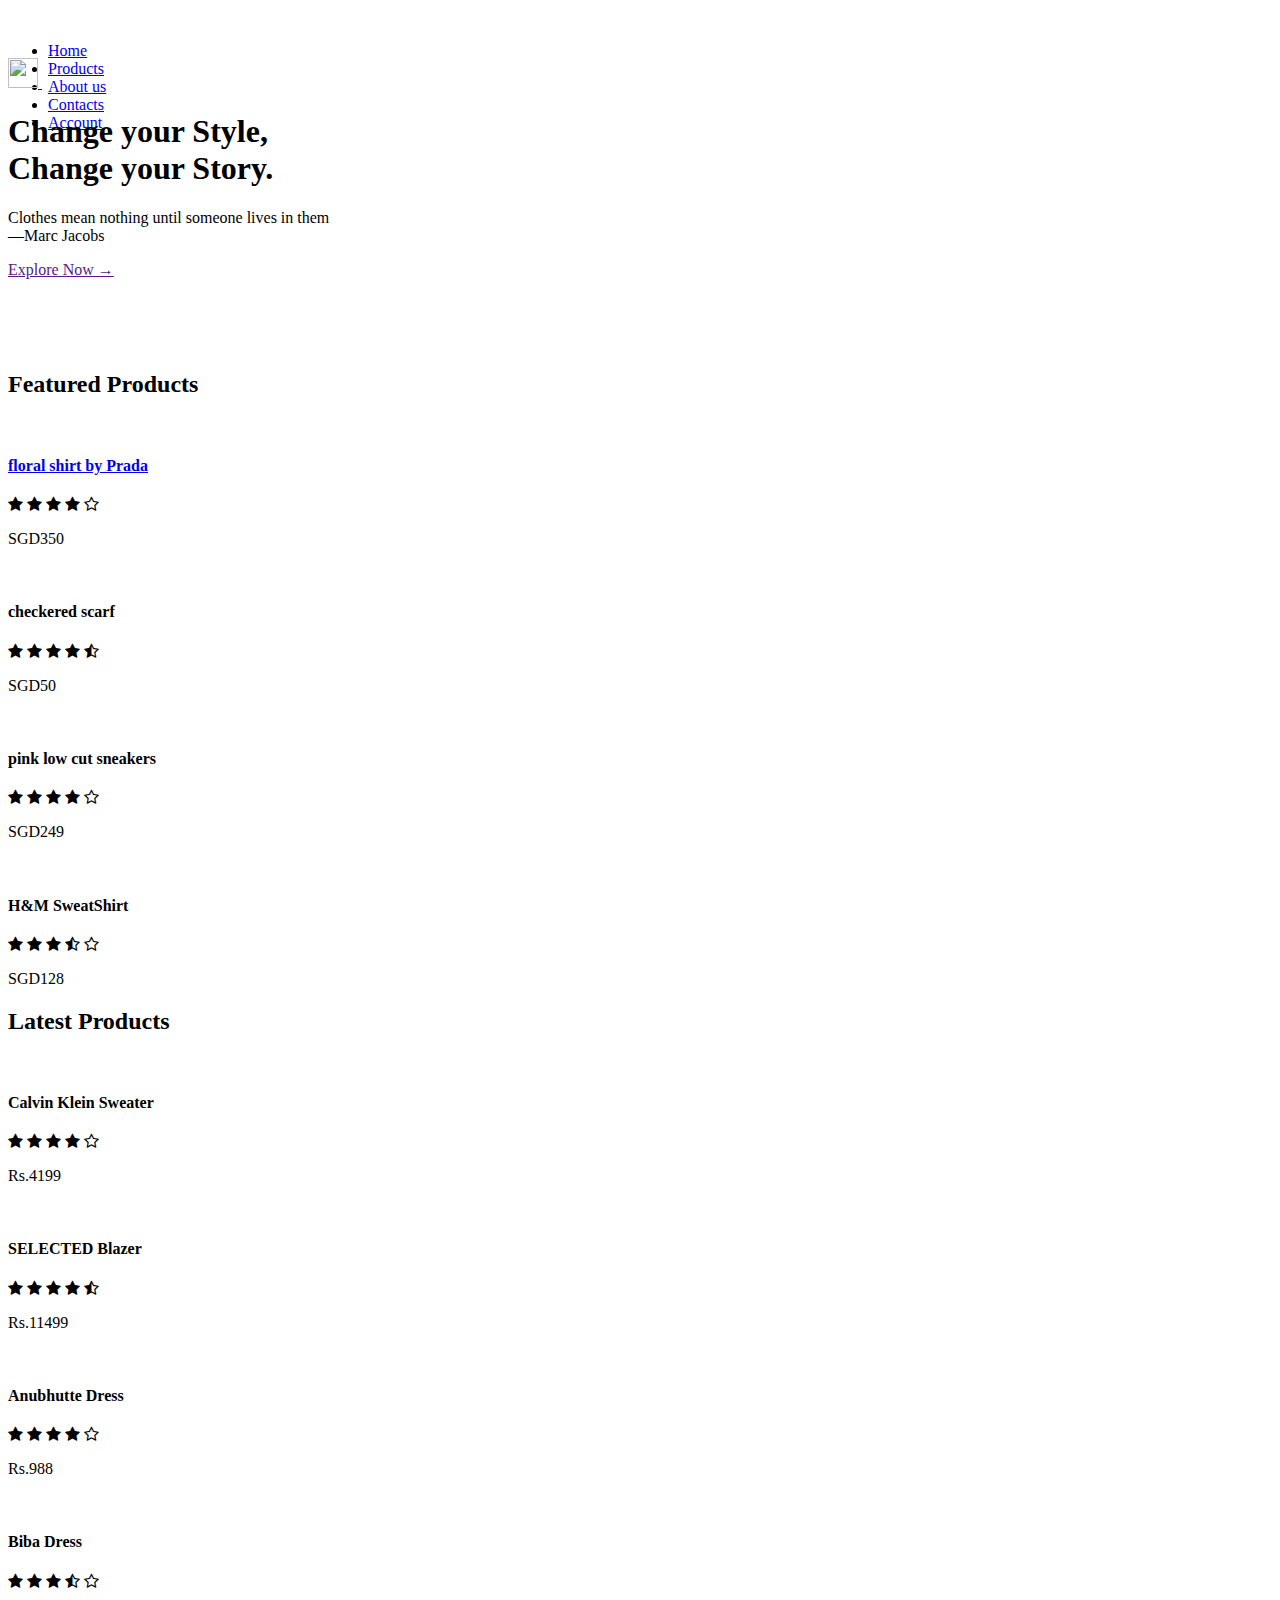
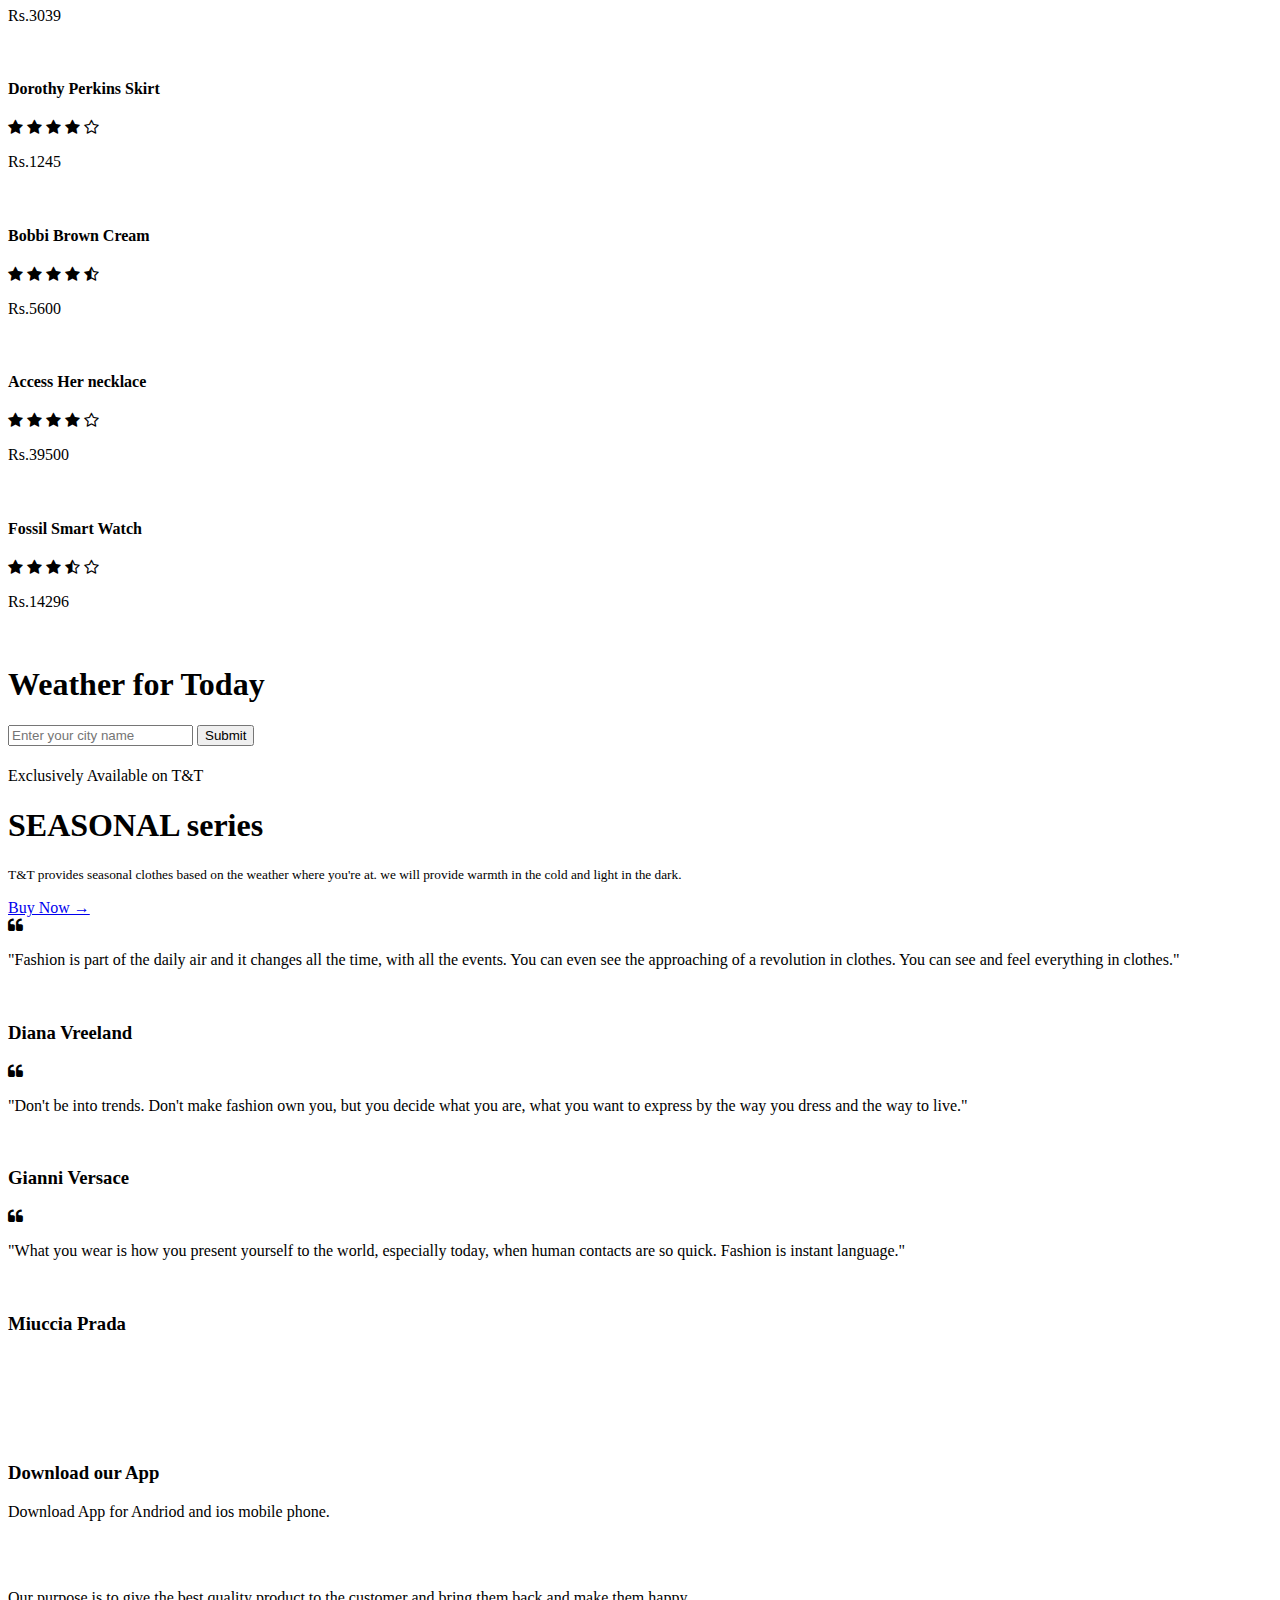
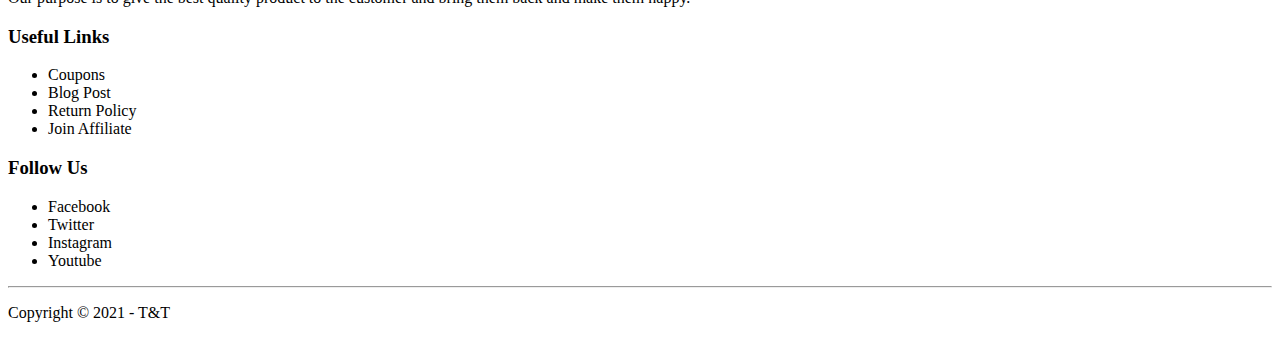
==== index.html @ c572ee6d "updated parts to make website look better" ====
<!DOCTYPE html>
<html lang="en">

<head>
    <meta charset="UTF-8" />
    <meta name="viewport" content="width=device-width, initial-scale=1.0" />
    <link rel="stylesheet" href="css/script.css" />
    <link rel="stylesheet" href="Javascript/script.js" />
    <title>T&T | E-commerce Website</title>
    <link href="https://fonts.googleapis.com/css2?family=Poppins:wght@300;400;500;600&display=swap" rel="stylesheet" />
    <link rel="stylesheet" href="https://stackpath.bootstrapcdn.com/font-awesome/4.7.0/css/font-awesome.min.css" />
</head>

<body>
    <div class="header">
        <div class="container">
            <div class="navbar">
                <div class="logo">
                    <a href="index.html">
                        <img src="images/Logo.png" alt="" / width="125px">
                    </a>
                </div>
                <nav>
                    <ul id="MenuItems">
                        <li><a href="index.html">Home</a></li>
                        <li><a href="product.html">Products</a></li>
                        <li><a href="aboutus.html">About us</a></li>
                        <li><a href="contactUs.html">Contacts</a></li>
                        <li><a href="account.html">Account</a></li>
                    </ul>
                </nav>
                <a href="cart.html">

                    <img src="images/cart.png" alt="" width="30px" height="30px" />
                </a>
                <img src="images/menu.png" alt="" class="menu-icon" onclick="menutoggle()">
            </div>
            <div class="row">
                <div class="col-2">
                    <h1>Change your Style, <br />Change your Story.</h1>
                    <p>
                        Clothes mean nothing until someone lives in them<br /> —Marc Jacobs
                    </p>
                    <a href="" class="btn">Explore Now &#8594;</a>
                </div>
                <div class="col-2">
                    <img src="images/main.png" alt="" />
                </div>
            </div>
        </div>
    </div>

    <div class="categories">
        <div class="small-container">
            <div class="row">
                <div class="col-3">
                    <img src="images/shoes 1.png" alt="" />
                </div>
                <div class="col-3">
                    <img src="images/shirt 1.png" alt="" />
                </div>
                <div class="col-3">
                    <img src="images/acc 2.png" alt="" />
                </div>
            </div>
        </div>
    </div>

    <div class="small-container">
        <h2 class="title">Featured Products</h2>
        <div class="row">
            <div class="col-4">
                <a href="product-details.html">

                    <img src="images/shirt 2.png" alt="" />
                </a>
                <a href="product-details.html">

                    <h4>floral shirt by Prada</h4>
                </a>
                <div class="rating">
                    <i class="fa fa-star"></i>
                    <i class="fa fa-star"></i>
                    <i class="fa fa-star"></i>
                    <i class="fa fa-star"></i>
                    <i class="fa fa-star-o"></i>
                </div>
                <p>SGD350</p>
            </div>
            <div class="col-4">
                <img src="images/acc 3.png" alt="" />
                <h4>checkered scarf</h4>
                <div class="rating">
                    <i class="fa fa-star"></i>
                    <i class="fa fa-star"></i>
                    <i class="fa fa-star"></i>
                    <i class="fa fa-star"></i>
                    <i class="fa fa-star-half-o"></i>
                </div>
                <p>SGD50</p>
            </div>
            <div class="col-4">
                <img src="images/shoes 3.png" alt="" />
                <h4>pink low cut sneakers</h4>
                <div class="rating">
                    <i class="fa fa-star"></i>
                    <i class="fa fa-star"></i>
                    <i class="fa fa-star"></i>
                    <i class="fa fa-star"></i>
                    <i class="fa fa-star-o"></i>
                </div>
                <p>SGD249</p>
            </div>
            <div class="col-4">
                <img src="images/shirt 5.png" alt="" />
                <h4>H&M SweatShirt</h4>
                <div class="rating">
                    <i class="fa fa-star"></i>
                    <i class="fa fa-star"></i>
                    <i class="fa fa-star"></i>
                    <i class="fa fa-star-half-o"></i>
                    <i class="fa fa-star-o"></i>
                </div>
                <p>SGD128</p>
            </div>
        </div>

        <h2 class="title">Latest Products</h2>
        <div class="row">
            <div class="col-4">
                <img src="images/pro5-calvinK-4199.png" alt="" />
                <h4>Calvin Klein Sweater</h4>
                <div class="rating">
                    <i class="fa fa-star"></i>
                    <i class="fa fa-star"></i>
                    <i class="fa fa-star"></i>
                    <i class="fa fa-star"></i>
                    <i class="fa fa-star-o"></i>
                </div>
                <p>Rs.4199</p>
            </div>
            <div class="col-4">
                <img src="images/pro6-SELECTED-11499.png" alt="" />
                <h4>SELECTED Blazer</h4>
                <div class="rating">
                    <i class="fa fa-star"></i>
                    <i class="fa fa-star"></i>
                    <i class="fa fa-star"></i>
                    <i class="fa fa-star"></i>
                    <i class="fa fa-star-half-o"></i>
                </div>
                <p>Rs.11499</p>
            </div>
            <div class="col-4">
                <img src="images/pro7-anubhutte-988.png" alt="" />
                <h4>Anubhutte Dress</h4>
                <div class="rating">
                    <i class="fa fa-star"></i>
                    <i class="fa fa-star"></i>
                    <i class="fa fa-star"></i>
                    <i class="fa fa-star"></i>
                    <i class="fa fa-star-o"></i>
                </div>
                <p>Rs.988</p>
            </div>
            <div class="col-4">
                <img src="images/pro8-biba-3039.png" alt="" />
                <h4>Biba Dress</h4>
                <div class="rating">
                    <i class="fa fa-star"></i>
                    <i class="fa fa-star"></i>
                    <i class="fa fa-star"></i>
                    <i class="fa fa-star-half-o"></i>
                    <i class="fa fa-star-o"></i>
                </div>
                <p>Rs.3039</p>
            </div>
        </div>
        <div class="row">
            <div class="col-4">
                <img src="images/pro9-dorothy perkins-1245.png" alt="" />
                <h4>Dorothy Perkins Skirt</h4>
                <div class="rating">
                    <i class="fa fa-star"></i>
                    <i class="fa fa-star"></i>
                    <i class="fa fa-star"></i>
                    <i class="fa fa-star"></i>
                    <i class="fa fa-star-o"></i>
                </div>
                <p>Rs.1245</p>
            </div>
            <div class="col-4">
                <img src="images/pro10-bobbi brown-5600.png" alt="" />
                <h4>Bobbi Brown Cream</h4>
                <div class="rating">
                    <i class="fa fa-star"></i>
                    <i class="fa fa-star"></i>
                    <i class="fa fa-star"></i>
                    <i class="fa fa-star"></i>
                    <i class="fa fa-star-half-o"></i>
                </div>
                <p>Rs.5600</p>
            </div>
            <div class="col-4">
                <img src="images/pro11-AccessHer-39500.png" alt="" />
                <h4>Access Her necklace</h4>
                <div class="rating">
                    <i class="fa fa-star"></i>
                    <i class="fa fa-star"></i>
                    <i class="fa fa-star"></i>
                    <i class="fa fa-star"></i>
                    <i class="fa fa-star-o"></i>
                </div>
                <p>Rs.39500</p>
            </div>
            <div class="col-4">
                <img src="images/pro12-fossil-14296.png" alt="" />
                <h4>Fossil Smart Watch</h4>
                <div class="rating">
                    <i class="fa fa-star"></i>
                    <i class="fa fa-star"></i>
                    <i class="fa fa-star"></i>
                    <i class="fa fa-star-half-o"></i>
                    <i class="fa fa-star-o"></i>
                </div>
                <p>Rs.14296</p>
            </div>
        </div>
    </div>
    <div class="offer">
        <div class="small-container">
            <div class="row">
                <div class="col-2">
                    <img src="images/shopping.png" alt="" class="offer-img" />
                </div>
                <div class = "weathermap">
                    <h1>Weather for Today</h1>
                    <div class = "input">
                        <input 
                            type="text" 
                            class="input_text"
                            placeholder="Enter your city name"
                        />
                        <input type = "submit" value = "Submit" class = "input_text">
                    </div>

                    <div class = "container">
                        <div class = "card">
                            <h1 class = "name" id = "name"></h1>
                            <p class="temp"></p>
      <p class="clouds"></p>
      <p class="desc"></p>
                        </div>
                    </div>
                </div>
                <div class="col-2">
                    <p>Exclusively Available on T&T</p>
                    <h1>SEASONAL series </h1>
                    <small>
                        T&T provides seasonal clothes based on the weather where you're at. we will provide warmth in the cold 
                        and light in the dark.
                    </small>
                    <p>

                    </p>
                    <a href="#" class="btn">Buy Now &#8594;</a>
                </div>
            </div>
        </div>
    </div>

    <div class="testimonial">
        <div class="small-container">
            <div class="row">
                <div class="col-3">
                    <i class="fa fa-quote-left"></i>
                    <p>
                        "Fashion is part of the daily air and it changes all the time, with all the events. 
                        You can even see the approaching of a revolution in clothes. You can see and feel everything in clothes."
                    </p>
                    <img src="images/diana vreeland.jpg" alt="">
                    <h3>Diana Vreeland </h3>
                </div>
                <div class="col-3">
                    <i class="fa fa-quote-left"></i>
                    <p>
                        "Don't be into trends. Don't make fashion own you, but you decide what you are, 
                        what you want to express by the way you dress and the way to live." 
                    </p>
                    
                    <img src="images/gianni versace.jpg" alt="">
                    <h3>Gianni Versace</h3>
                </div>
                <div class="col-3">
                    <i class="fa fa-quote-left"></i>
                    <p>
                        "What you wear is how you present yourself to the world, especially today, 
                        when human contacts are so quick. Fashion is instant language."
                    </p>
                  
                    <img src="images/Miuccia_Prada.jpg" alt="">
                    <h3>Miuccia Prada</h3>
                </div>
            </div>
        </div>
    </div>

    <div class="brands">
        <div class="small-container">
            <div class="row">
                <div class="col-5">
                    <img src="images/logo-1.png" alt="">
                </div>
                <div class="col-5">
                    <img src="images/logo-2.png" alt="">
                </div>
                <div class="col-5">
                    <img src="images/logo-3.png" alt="">
                </div>
                <div class="col-5">
                    <img src="images/logo-4.png" alt="">
                </div>
                <div class="col-5">
                    <img src="images/logo-5.png" alt="">
                </div>
            </div>
        </div>
    </div>


    <div class="footer">
        <div class="container">
            <div class="row">
                <div class="footer-col-1">
                    <h3>Download our App</h3>
                    <p>Download App for Andriod and ios mobile phone.</p>
                    <div class="app-logo">
                        <img src="images/play-store.png" alt="">
                        <img src="images/app-store.png" alt="">
                    </div>
                </div>
                <div class="footer-col-2">
                    <img src="images/main-logo.png" alt="">
                    <p>Our purpose is to give the best quality product to the customer and bring them back and make them
                        happy.</p>
                </div>
                <div class="footer-col-3">
                    <h3>Useful Links</h3>
                    <ul>
                        <li>Coupons</li>
                        <li>Blog Post</li>
                        <li>Return Policy</li>
                        <li>Join Affiliate</li>
                    </ul>
                </div>
                <div class="footer-col-4">
                    <h3>Follow Us</h3>
                    <ul>
                        <li>Facebook</li>
                        <li>Twitter</li>
                        <li>Instagram</li>
                        <li>Youtube</li>
                    </ul>
                </div>
            </div>
            <hr>
            <p class="copyright">Copyright &copy; 2021 - T&T </p>
        </div>
    </div>


    <script>
        var MenuItems = document.getElementById("MenuItems");

        MenuItems.style.maxHeight = "0px";

        function menutoggle() {
            if (MenuItems.style.maxHeight == "0px") {
                MenuItems.style.maxHeight = "200px";
            }
            else {
                MenuItems.style.maxHeight = "0px";
            }
        }
    </script>



</body>

</html>
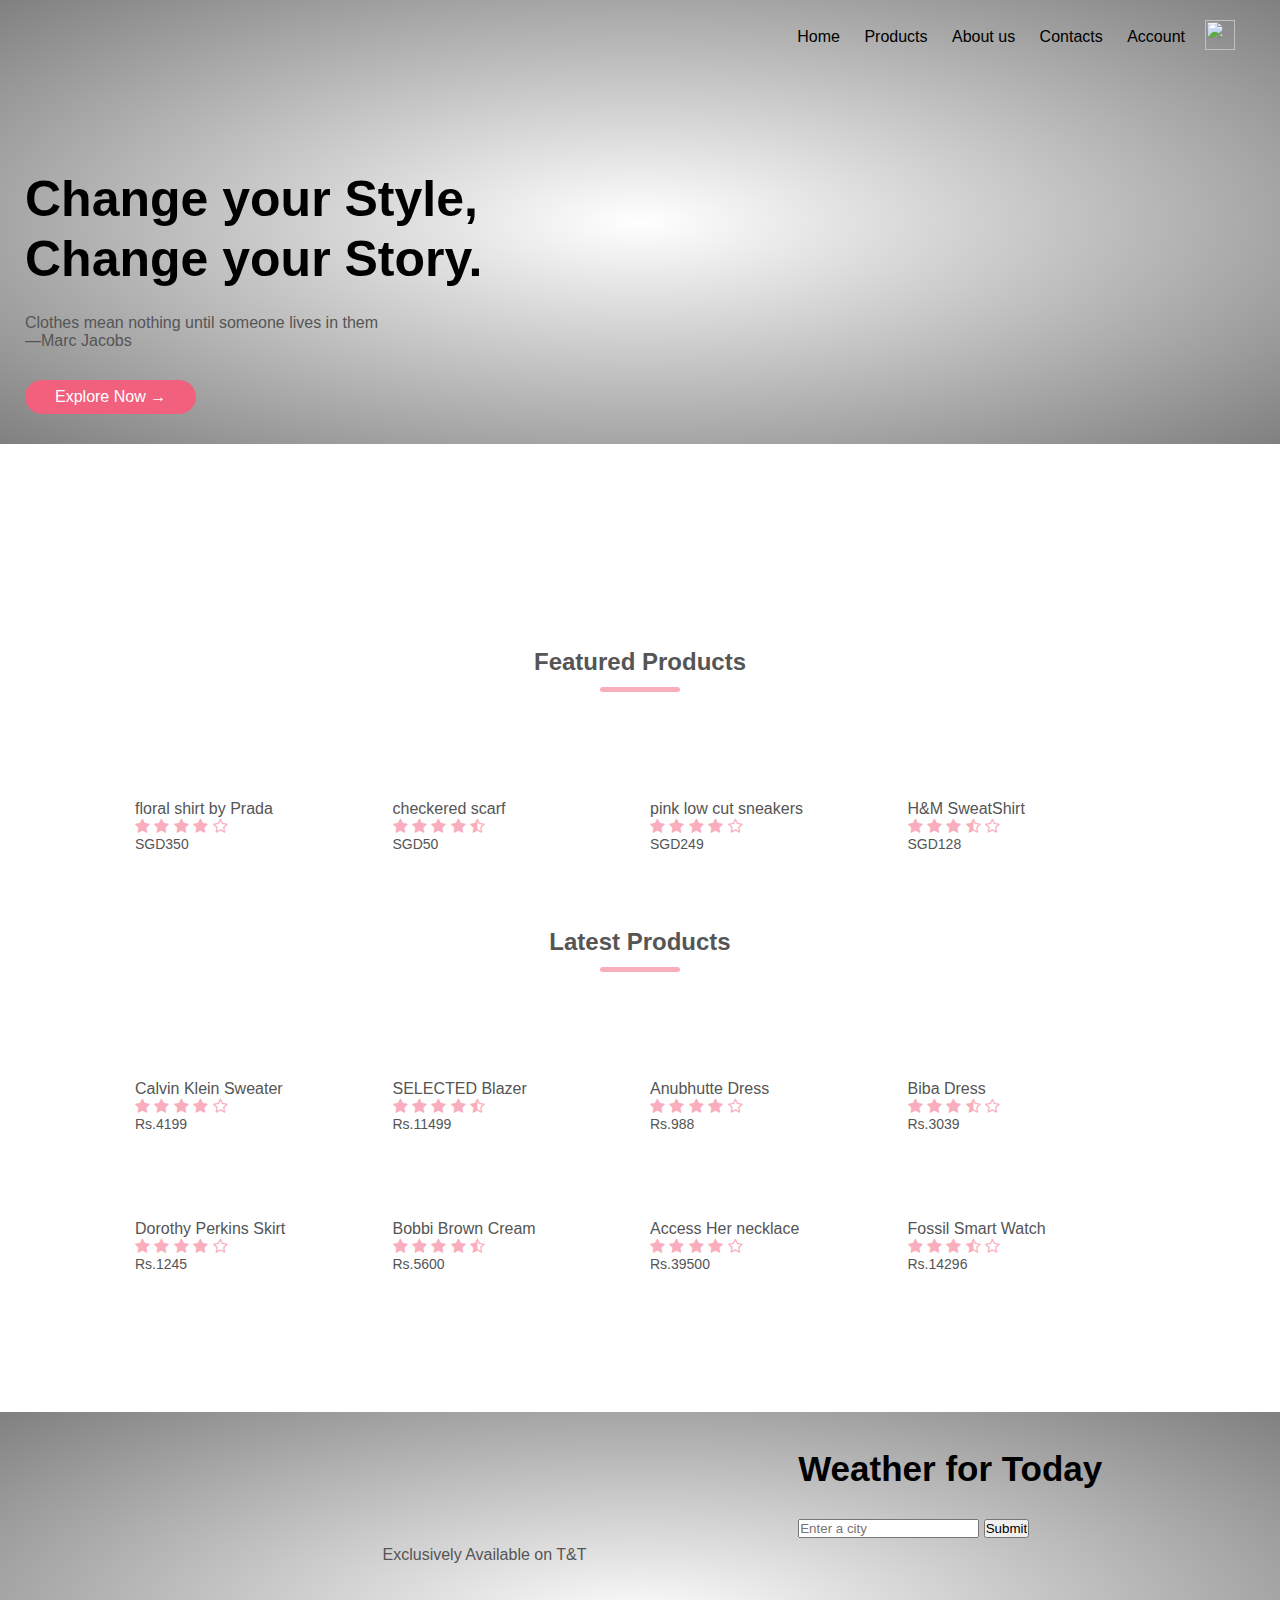
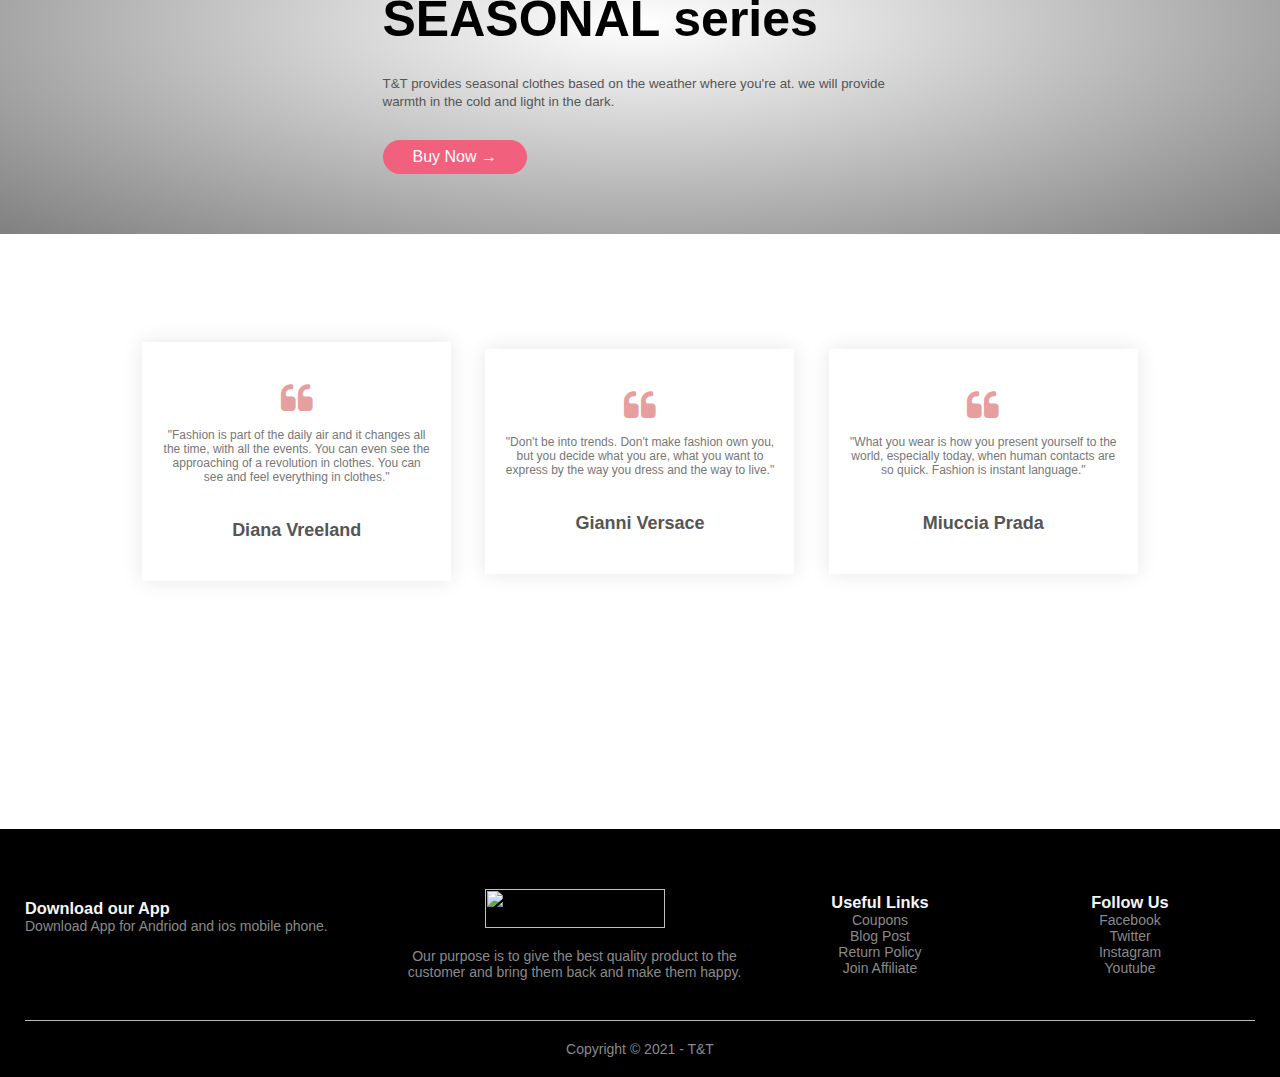
==== commit b9682093: "Added Weather API" ====
--- a/index.html
+++ b/index.html
@@ -4,8 +4,10 @@
 <head>
     <meta charset="UTF-8" />
     <meta name="viewport" content="width=device-width, initial-scale=1.0" />
-    <link rel="stylesheet" href="css/script.css" />
-    <link rel="stylesheet" href="Javascript/script.js" />
+
+    <link rel="stylesheet" href="CSS/script.css" />
+    <script src="Javascript/script.js" defer></script>
+
     <title>T&T | E-commerce Website</title>
     <link href="https://fonts.googleapis.com/css2?family=Poppins:wght@300;400;500;600&display=swap" rel="stylesheet" />
     <link rel="stylesheet" href="https://stackpath.bootstrapcdn.com/font-awesome/4.7.0/css/font-awesome.min.css" />
@@ -17,7 +19,7 @@
             <div class="navbar">
                 <div class="logo">
                     <a href="index.html">
-                        <img src="images/Logo.png" alt="" / width="125px">
+                        <img src="images/Logo.png" alt="" width="125px">
                     </a>
                 </div>
                 <nav>
@@ -233,26 +235,21 @@
                 <div class="col-2">
                     <img src="images/shopping.png" alt="" class="offer-img" />
                 </div>
+
                 <div class = "weathermap">
                     <h1>Weather for Today</h1>
                     <div class = "input">
-                        <input 
-                            type="text" 
-                            class="input_text"
-                            placeholder="Enter your city name"
-                        />
-                        <input type = "submit" value = "Submit" class = "input_text">
+                        <input type="text" class="inputValue" placeholder="Enter a city">
+                        <input type = "submit" value = "Submit" class = "button">
                     </div>
 
-                    <div class = "container">
-                        <div class = "card">
-                            <h1 class = "name" id = "name"></h1>
-                            <p class="temp"></p>
-      <p class="clouds"></p>
-      <p class="desc"></p>
-                        </div>
+                    <div class = "display">
+                        <h1 class= "names"></h1>
+                        <h3 class = "desc"></h3>
+                        <p class = "temp"></p>
                     </div>
                 </div>
+
                 <div class="col-2">
                     <p>Exclusively Available on T&T</p>
                     <h1>SEASONAL series </h1>
@@ -383,9 +380,6 @@
             }
         }
     </script>
-
-
-
 </body>
 
 </html>--- a/CSS/script.css
+++ b/CSS/script.css
@@ -0,0 +1,830 @@
+*{
+  margin: 0;
+  padding: 0;
+  box-sizing: border-box;
+}
+
+body{
+  font-family: 'Poppins', sans-serif;
+}
+
+.navbar{
+  display: flex;
+  align-items: center;
+  padding: 20px;
+}
+
+nav{
+  flex: 1;
+  text-align: right;
+}
+
+nav ul{
+  display: inline-block;
+  list-style: none;
+}
+
+nav ul li{
+  display: inline-block;
+  margin-right: 20px;
+}
+
+a{
+  text-decoration: none;
+  color: black;
+}
+
+p{
+  color: #555555;
+}
+
+.weathermap{
+  display: flex;
+  justify-content: right;
+  align-items: right;
+  height:10vh;
+  flex-direction: column;
+}
+
+.weathermap h1{
+  margin-bottom: 30px;
+  font-size: 35px
+}
+
+.weathermap img{
+  width: 50%
+}
+
+.weatherInfo{
+  margin: 30px;
+}
+
+.weatherInfo span{
+  color: #fc6600;
+}
+
+.weatherInfo h3{
+  margin-bottom: 10px;
+  text-align: center;
+}
+
+.weatherInput{
+  margin-bottom: 25px;
+  padding: 15px 50px 15px 10px;
+  border-radius: 3px;
+  border-radius: none;
+  font-size: 20px;
+}
+
+.display{
+  text-align: center;
+}
+
+
+.container{
+  max-width: 1300px;
+  margin: auto;
+  padding-left: 25px;
+  padding-right: 25px;
+}
+
+.row{
+  display: flex;
+  align-items: center;
+  flex-wrap: wrap;
+  justify-content: space-around;
+}
+
+.col-2{
+  flex-basis: 50%;
+  min-width: 300px;
+
+}
+
+.col-2 img{
+  max-width: 100%;
+  padding: 50px 0;
+}
+
+.col-2 h1{
+  font-size: 50px;
+  line-height: 60px;
+  margin: 25px 0;
+}
+
+.btn{
+  display: inline-block;
+  background: #f1607d;
+  color: white;
+  padding: 8px 30px;
+  margin: 30px 0;
+  border-radius: 30px;
+}
+
+.btn:hover{
+  background: rgba(160, 55, 55, 0.856);
+}
+
+.header{
+  background: radial-gradient(#ffffff , grey);
+}
+
+.header .row{
+  margin-top:70px ;
+}
+
+.categories{
+  margin: 70px 0;
+}
+
+.col-3{
+  flex-basis: 30%;
+  min-width: 250px;
+  margin-bottom: 30px;
+}
+
+.col-3 img{
+  width: 100%;
+}
+
+.small-container{
+  max-width: 1080px;
+  margin: auto;
+  padding-left: 25px;
+  padding-right: 25px;
+}
+
+.col-4{
+  flex-basis: 25%;
+  padding: 10px;
+  min-width: 200px;
+  margin-bottom: 50px;
+  transition: transform 0.5s;
+}
+
+.col-4 img{
+  width: 100%;
+}
+
+.title{
+  text-align: center;
+  margin: 0 auto 80px;
+  position: relative;
+  line-height: 60px;
+  color: #555555;
+}
+
+.title::after{
+  content: '';
+  background: #faadbd ;
+  width: 80px;
+  height: 5px;
+  border-radius: 5px;
+  position: absolute;
+  bottom: 0;
+  left: 50%;
+  transform: translateX(-50%);
+}
+
+h4{
+  color: #555555;
+  font-weight: normal;
+}
+
+.col-4 p{
+  font-size: 14px;
+}
+
+.rating .fa{
+  color: #faadbd;
+}
+
+.col-4:hover{
+  transform: translateY(-7px);
+}
+
+.offer{
+  background: radial-gradient(#ffffff , grey);
+  margin-top: 80px;
+  padding: 30px 0;
+}
+
+.col-2 .offer-img{
+  padding: 50px;
+}
+
+small{
+  color: #555555;
+}
+
+.testimonial{
+  padding-top: 108px;
+}
+
+.testimonial .col-3{
+  text-align: center;
+  padding: 40px 20px;
+  box-shadow: 0 0 20px 0px rgba(0,0,0,0.1);
+  cursor: pointer;
+  transition: transform 0.5s;
+}
+
+.testimonial .col-3 img{
+  width: 50px;
+  margin-top: 20px;
+  border-radius: 50%;
+}
+
+.testimonial .col-3:hover{
+  transform: translateY(-10px);
+}
+
+.fa.fa-quote-left{
+  font-size: 34px;
+  color: rgb(230, 159, 159);
+}
+
+.col-3 p{
+  font-size: 12px;
+  margin: 12px 0;
+  color: #777777;
+}
+
+.testimonial .col-3 h3{
+  font-weight: 600;
+  color: #555555;
+  font-size: 18px;
+}
+
+
+.brands{
+  margin: 100px auto;
+}
+
+.col-5{
+  width: 160px;
+}
+
+.col-5 img{
+  width: 100%;
+  cursor: pointer;
+  filter: grayscale(100%);
+}
+
+.col-5 img:hover{
+  filter: grayscale(0);
+}
+
+.footer{
+  background: black;
+  color: #8a8a8a;
+  font-size: 14px;
+  padding: 60px 0 20px;
+}
+
+.footer p{
+  color: #8a8a8a;
+}
+
+.footer h3{
+  color: whitesmoke;
+}
+
+.footer-col-1, .footer-col-2, .footer-col-3, .footer-col-4{
+  min-width: 250px;
+  margin-bottom: 20px;
+}
+
+.footer-col-1{
+  flex-basis: 30%;
+}
+
+.footer-col-2{
+  flex: 1;
+  text-align: center;
+}
+
+.footer-col-2 img{
+  width: 180px;
+  margin-bottom: 20px;
+  height: 39px;
+}
+
+.footer-col-3 , .footer-col-4{
+  flex-basis: 12%;
+  text-align: center;
+}
+
+ul{
+  list-style: none;
+}
+
+.app-logo{
+  margin-top: 20px;
+}
+
+.app-logo img{
+  width: 140px;
+}
+
+.footer hr{
+  border: none;
+  background: #b5b5b5;
+  height: 1px;
+  margin: 20px 0;
+}
+
+.copyright{
+  text-align: center;
+}
+
+.menu-icon{
+  width: 28px;
+  margin-left: 20px;
+  display: none;
+}
+
+@media only screen and (max-width: 800px){
+  nav ul{
+      position: absolute;
+      top: 70px;
+      left: 0;
+      background: #333333;
+      opacity: 0.8;
+      width: 100%;
+      overflow: hidden;
+      transition: max-height 0.6s;
+  }
+
+  nav ul li{
+      display: block;
+      margin-bottom: 10px;
+      margin-right: 50px;
+      margin-top: 10px;
+  }
+  nav ul li a{
+      color: whitesmoke;
+  }
+
+  .menu-icon{
+      display: block;
+      cursor: pointer;
+  }
+
+}
+
+
+.row-2{
+  justify-content: space-between;
+  margin: 100px auto 50px;
+}
+
+select{
+  border: 1px solid coral;
+  padding: 5px;
+}
+
+select:focus{
+  outline: none;
+}
+
+
+
+.page-btn{
+  margin: 0 auto 80px;
+}
+
+.page-btn span{
+  display: inline-block;
+  border: 1px solid #faadbd;
+  margin-left: 10px;
+  width: 40px;
+  height: 40px;
+  text-align: center;
+  line-height: 40px;
+  cursor: pointer;
+}
+.page-btn span:hover{
+  background: #f1607d;
+  color: whitesmoke;
+}
+
+.single-product{
+  margin-top: 80px;
+}
+
+.single-product .col-2 img{
+  padding: 0;
+}
+
+.single-product .col-2{
+  padding: 20px;
+
+}
+
+.single-product h4{
+  margin: 20px 0;
+  font-size: 22px;
+  font-weight: bold;
+}
+
+.single-product select{
+  display: block;
+  padding: 10px;
+  margin-top: 20px;
+}
+
+.single-product input{
+  width: 50px;
+  height: 40px;
+  padding-left: 10px;
+  font-size: 20px;
+  margin-right: 10px;
+  border: 1px solid coral;
+}
+
+input:focus{
+  outline: none;
+}
+
+
+.single-product .fa{
+  color: #f1607d;
+  margin-left: 10px;
+}
+
+.small-img-row{
+  display: flex;
+  justify-content: space-between;
+}
+
+.small-img-col{
+  flex-basis: 24%;
+  cursor: pointer;
+}
+
+
+.cart-page{
+  margin: 80px auto;
+}
+
+table{
+  width: 100%;
+  border-collapse: collapse;
+}
+
+.cart-info{
+  display: flex;
+  flex-wrap: wrap;
+}
+
+th{
+  text-align: left;
+  padding: 5px;
+  color: #ffffff;
+  background: #ca4560;
+  font-weight: normal;
+}
+
+td{
+  padding: 10px 5px;
+}
+
+td input{
+  width: 40px;
+  height: 30px;
+  padding: 5px;
+}
+
+td a {
+  color: #ff0033;
+  font-size: 12px;
+}
+
+td img{
+  width: 80px;
+  height: 80px;
+  margin-right: 10px;
+}
+
+.total-price{
+  display: flex;
+  justify-content: flex-end;
+}
+
+.total-price table{
+  border-top:  3px solid coral;
+  width: 100%;
+  max-width: 350px;
+}
+
+td:last-child{
+  text-align: right;
+}
+
+th:last-child{
+  text-align: right;
+}
+
+.account-page{
+  padding: 50px 0;
+  background: radial-gradient(#ffffff , #faadbd);
+}
+
+.form-container{
+  background: #ffffff;
+  width: 300px;
+  height: 400px;
+  position: relative;
+  text-align: center;
+  padding: 20px 0;
+  margin: auto;
+  box-shadow:  0 0 20px 0px rgba(0,0,0,0.3);
+  border-radius: 9px;
+  overflow: hidden;
+
+}
+
+.form-container span{
+  font-weight: bold;
+  padding:  0 10px;
+  color: #555555;
+  cursor: pointer;
+  width: 100px;
+  display: inline-block;
+}
+
+.form-btn{
+  display: inline-block;
+}
+
+.form-container form{
+  max-width: 300px;
+  padding: 0 20px;
+  position: absolute;
+  top: 130px;
+  transition: transform 1s;
+}
+
+form input{
+  width: 100%;
+  height: 30px;
+  margin: 10px 0;
+  padding: 0 10px;
+  border: 1px solid #cccccc;
+}
+
+form .btn{
+  width: 100%;
+  border: none;
+  cursor: pointer;
+  margin: 10px 0;
+}
+
+form .btn:focus{
+  outline: none;
+}
+
+
+#LoginForm{
+
+  left:-300px;
+}
+
+#RegForm{
+
+  left:0px;
+}
+
+form a{
+  font-size: 12px;
+}
+
+
+#Indicator{
+  width: 100px;
+  border: none;
+  background: coral;
+  height: 3px;
+  margin-top: 8px;
+  transform: translateX(100px);
+  transition: transform 1s;
+}
+
+@media only screen and (max-width: 600px){
+  .row{
+      text-align: center;
+  }
+  .col-2 , .col-3 , .col-4{
+      flex-basis: 100%;
+  }
+
+  .single-product .row{
+      text-align: left;
+  }
+
+  .single-product .col-2{
+      padding: 20px 0;
+  }
+
+  .single-product h1{
+      font-size: 26px;
+      line-height: 32px;
+  }
+
+  .cart-info p{
+      display: none;
+  }
+
+}
+
+/* Contact Me/Feedback Styles */
+
+/* Form Styles */
+
+#contactme, #feedback {
+  background-image: linear-gradient(rgba(0, 0, 0, 0.5), rgba(0, 0, 0, 0.5)), url('../images/contactme.png');
+  width: 100%;
+  font-family: 'Montserrat', sans-serif;
+  display: flex;
+  background-position: center;
+  position: relative;
+}
+
+#contactme form, #feedback form {
+  background-color: rgb(255, 255, 255);
+  margin: 200px 0px 200px 200px;
+  padding: 50px 25px 50px 50px;
+  flex: 75%;
+  border-style: double none double double;
+  border-width: 20px;
+  border-color: rgb(128, 128, 128);
+  border-radius: 25px 0px 0px 25px;
+}
+
+#contactme sup, #feedback sup {
+  color: rgb(255, 0, 0);
+}
+
+#contactme input[type=text], #contactme input[type=email], #contactme textarea, #feedback input[type=text], #feedback input[type=email], #feedback textarea {
+  width: 100%;
+  padding: 10px;
+  border: 1px solid rgb(128, 128, 128);
+  border-radius: 5px;
+  margin: 10px 0px 10px 0px;
+  box-sizing: border-box;
+  resize: vertical;
+  margin: 10px 0px 10px 0px;
+  font-family: 'Raleway', sans-serif;
+  letter-spacing: 1.5px;
+}
+
+#contactme input[type=text]:hover, #contactme input[type=text]:active, #contactme input[type=email]:hover, #contactme input[type=email]:active, #contactme textarea:hover, #contactme textarea:active, #feedback input[type=text]:hover, #feedback input[type=text]:active, #feedback input[type=email]:hover, #feedback input[type=email]:active, #feedback textarea:hover, #feedback textarea:active {
+  transition: 0.25s;
+  border: 1px solid rgb(0, 0, 0);
+}
+
+#contactme input[type=submit], #feedback input[type=submit] {
+  background-color: rgb(255, 102, 0);
+  color: rgb(255, 255, 255);
+  padding: 15px 25px;
+  border: none;
+  border-radius: 5px;
+  cursor: pointer;
+  font-family: 'Raleway', sans-serif;
+  margin: 10px 0px 10px 0px;
+}
+
+#contactme input[type=submit]:hover, #contactme input[type=submit]:active, #feedback input[type=submit]:hover, #feedback input[type=submit]:active {
+  background-color: rgb(255, 77, 77);
+  color: rgb(255, 255, 255);
+  transition: 0.25s;
+  border: 1px solid rgb(255, 255, 255);
+  padding: 14px 24px;
+}
+
+/* End of Form Styles */
+
+/* Contact Me/Feedback Article Styles */
+
+#contactme article, #feedback article {
+  background-color: rgb(255, 255, 255);
+  margin: 200px 200px 200px 0px;
+  padding: 50px 50px 50px 25px;
+  flex: 25%;
+  border-style: double double double none;
+  border-width: 20px;
+  border-color: rgb(128, 128, 128);
+  border-radius: 0px 25px 25px 0px;
+  text-align: center;
+}
+
+#contactme h2, #feedback h2 {
+  color: rgb(255, 102, 0);
+  font-family: 'Raleway', sans-serif;
+  font-size: 2.5em;
+  margin-bottom: 25px;
+}
+
+#contactme p, #feedback p {
+  font-family: 'Montserrat', sans-serif;
+  line-height: 1.5em;
+  letter-spacing: 0.5px;
+  margin: 25px 0px 25px 0px;
+  color: rgb(0, 0, 0);
+}
+
+#contactme a, #feedback a {
+  text-decoration: none;
+  color: rgb(255, 102, 0);
+  font-size: 5em;
+}
+
+#contactme a:hover, #contactme a:active, #feedback a:hover, #feedback a:active {
+  opacity: 0.5;
+  transition: 0.5s;
+  font-size: 4.9em;
+}
+
+/* End of Contact Me/Feedback Article Styles */
+
+/* End of Contact Me/Feedback Styles */
+
+
+
+/*about us page*/
+*{
+  margin: 0;
+  padding: 0;
+  font-family: "Open Sans",sans-serif;
+  box-sizing: border-box;
+}
+
+body1{
+  min-height: 100vh;
+  display: flex;
+  align-items: center;
+  justify-content: center;
+  background-color: #f1f1f1;
+}
+
+.about-section{
+  background: url(https://i.pinimg.com/originals/ec/d9/96/ecd996a4a7cc46a27c83dc923c7bd331.jpg) no-repeat left;
+  background-size: 55%;
+  background-color: #fdfdfd;
+  overflow: hidden;
+  padding: 100px 0;
+}
+
+.inner-container{
+  width: 55%;
+  float: right;
+  background-color: #fdfdfd;
+  padding: 150px;
+}
+
+.inner-container h1{
+  margin-bottom: 30px;
+  font-size: 30px;
+  font-weight: 900;
+}
+
+.text{
+  font-size: 13px;
+  color: #545454;
+  line-height: 30px;
+  text-align: justify;
+  margin-bottom: 40px;
+}
+
+.skills{
+  display: flex;
+  justify-content: space-between;
+  font-weight: 700;
+  font-size: 13px;
+}
+
+@media screen and (max-width:1200px){
+  .inner-container{
+      padding: 80px;
+  }
+}
+
+@media screen and (max-width:1000px){
+  .about-section{
+      background-size: 100%;
+      padding: 100px 40px;
+  }
+  .inner-container{
+      width: 100%;
+  }
+}
+
+@media screen and (max-width:600px){
+  .about-section{
+      padding: 0;
+  }
+  .inner-container{
+      padding: 60px;
+  }
+}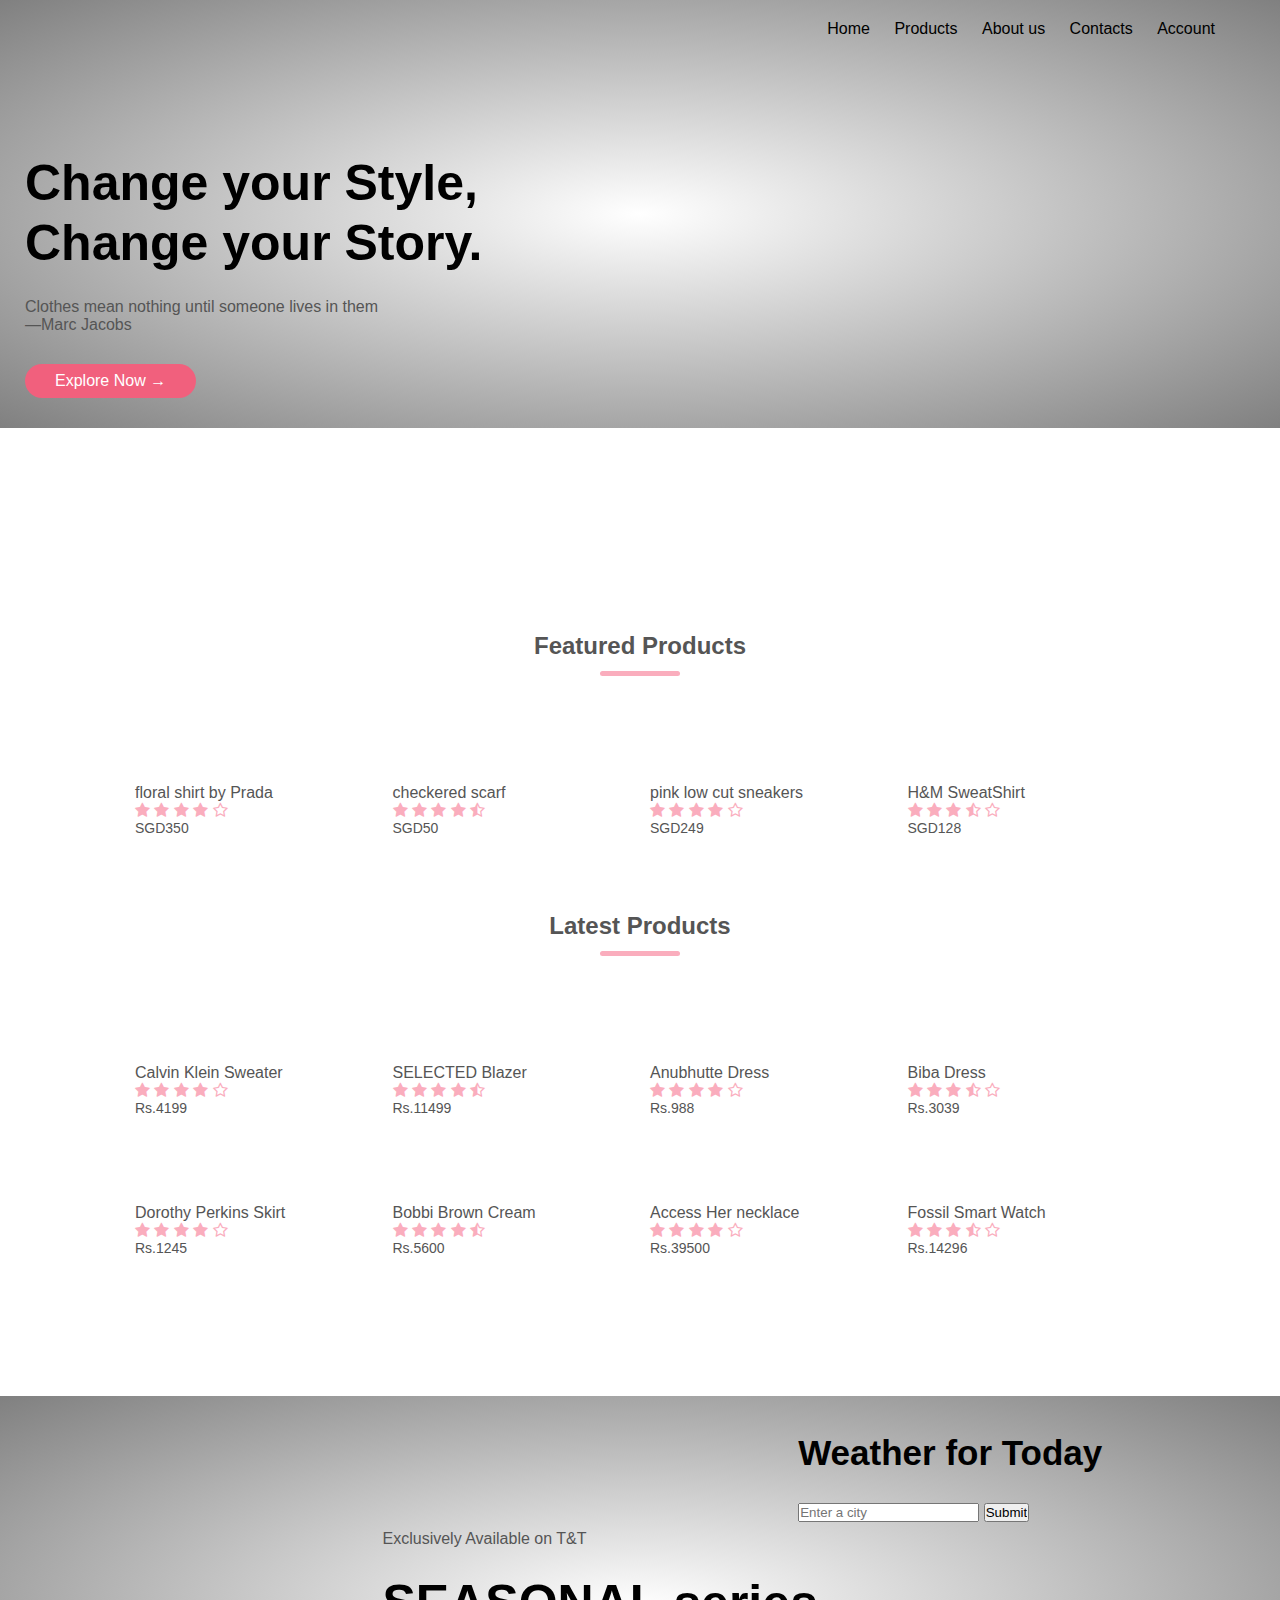
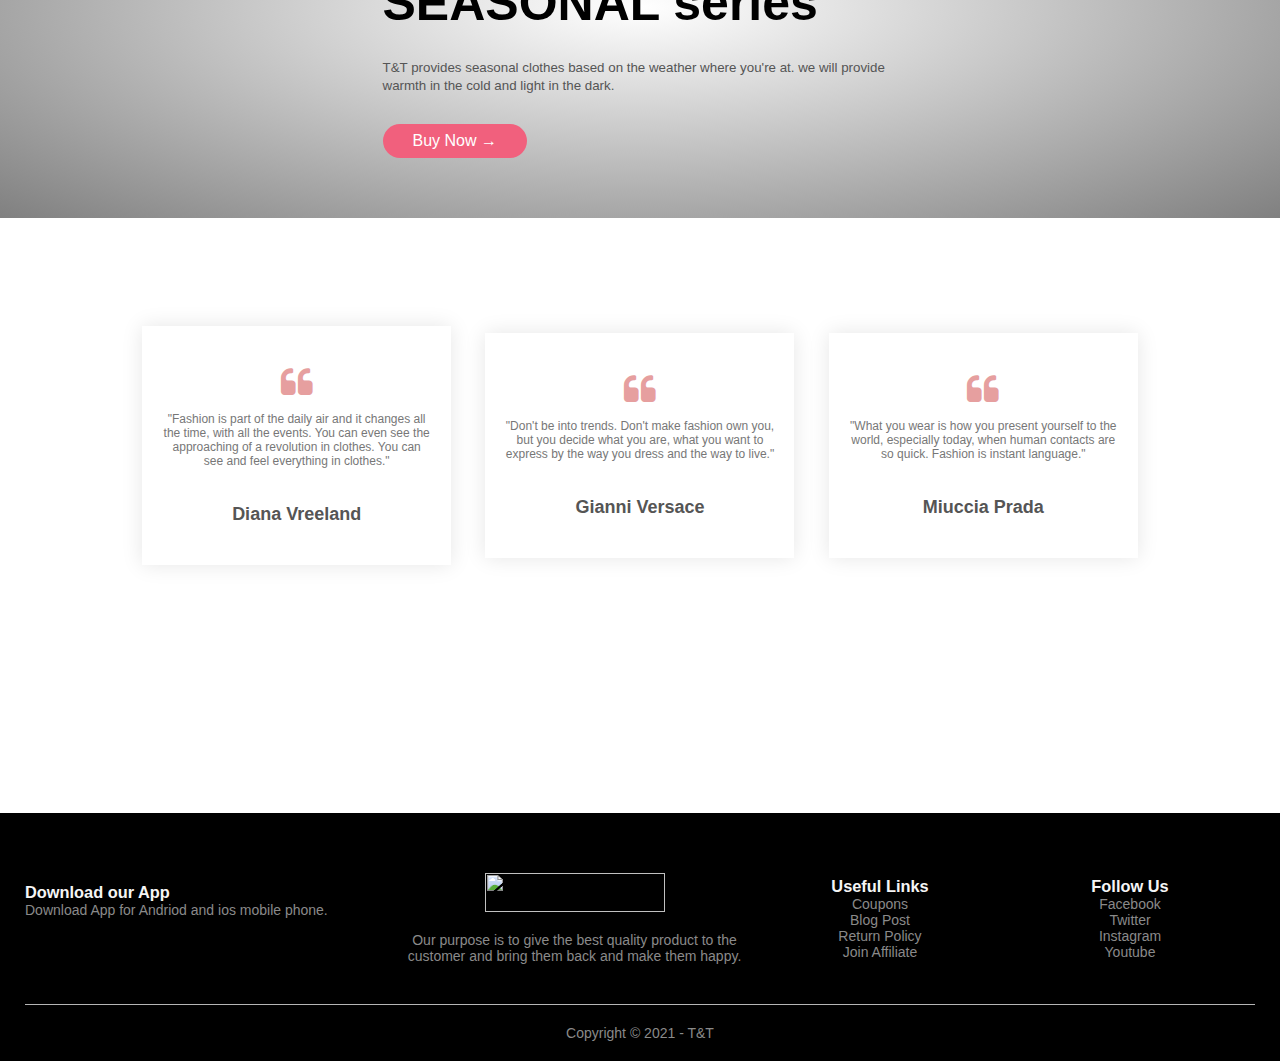
==== commit 884eaa4f: "Added Lottie Animation, Changed the Logo." ====
--- a/index.html
+++ b/index.html
@@ -19,7 +19,7 @@
             <div class="navbar">
                 <div class="logo">
                     <a href="index.html">
-                        <img src="images/Logo.png" alt="" width="125px">
+                        <img src="images/Logo.png" alt="" / width="125px">
                     </a>
                 </div>
                 <nav>
@@ -32,11 +32,13 @@
                     </ul>
                 </nav>
                 <a href="cart.html">
-
-                    <img src="images/cart.png" alt="" width="30px" height="30px" />
+                    <!-- <img src="images/cart.png" alt="" width="30px" height="30px" /> -->
+                    <script src="https://unpkg.com/@lottiefiles/lottie-player@latest/dist/lottie-player.js"></script>
+<lottie-player src="https://assets3.lottiefiles.com/packages/lf20_iszpuyas.json"  background="transparent"  speed="1"  style="width: 60px; height: 60px;"  loop  autoplay></lottie-player>
                 </a>
                 <img src="images/menu.png" alt="" class="menu-icon" onclick="menutoggle()">
             </div>
+            
             <div class="row">
                 <div class="col-2">
                     <h1>Change your Style, <br />Change your Story.</h1>
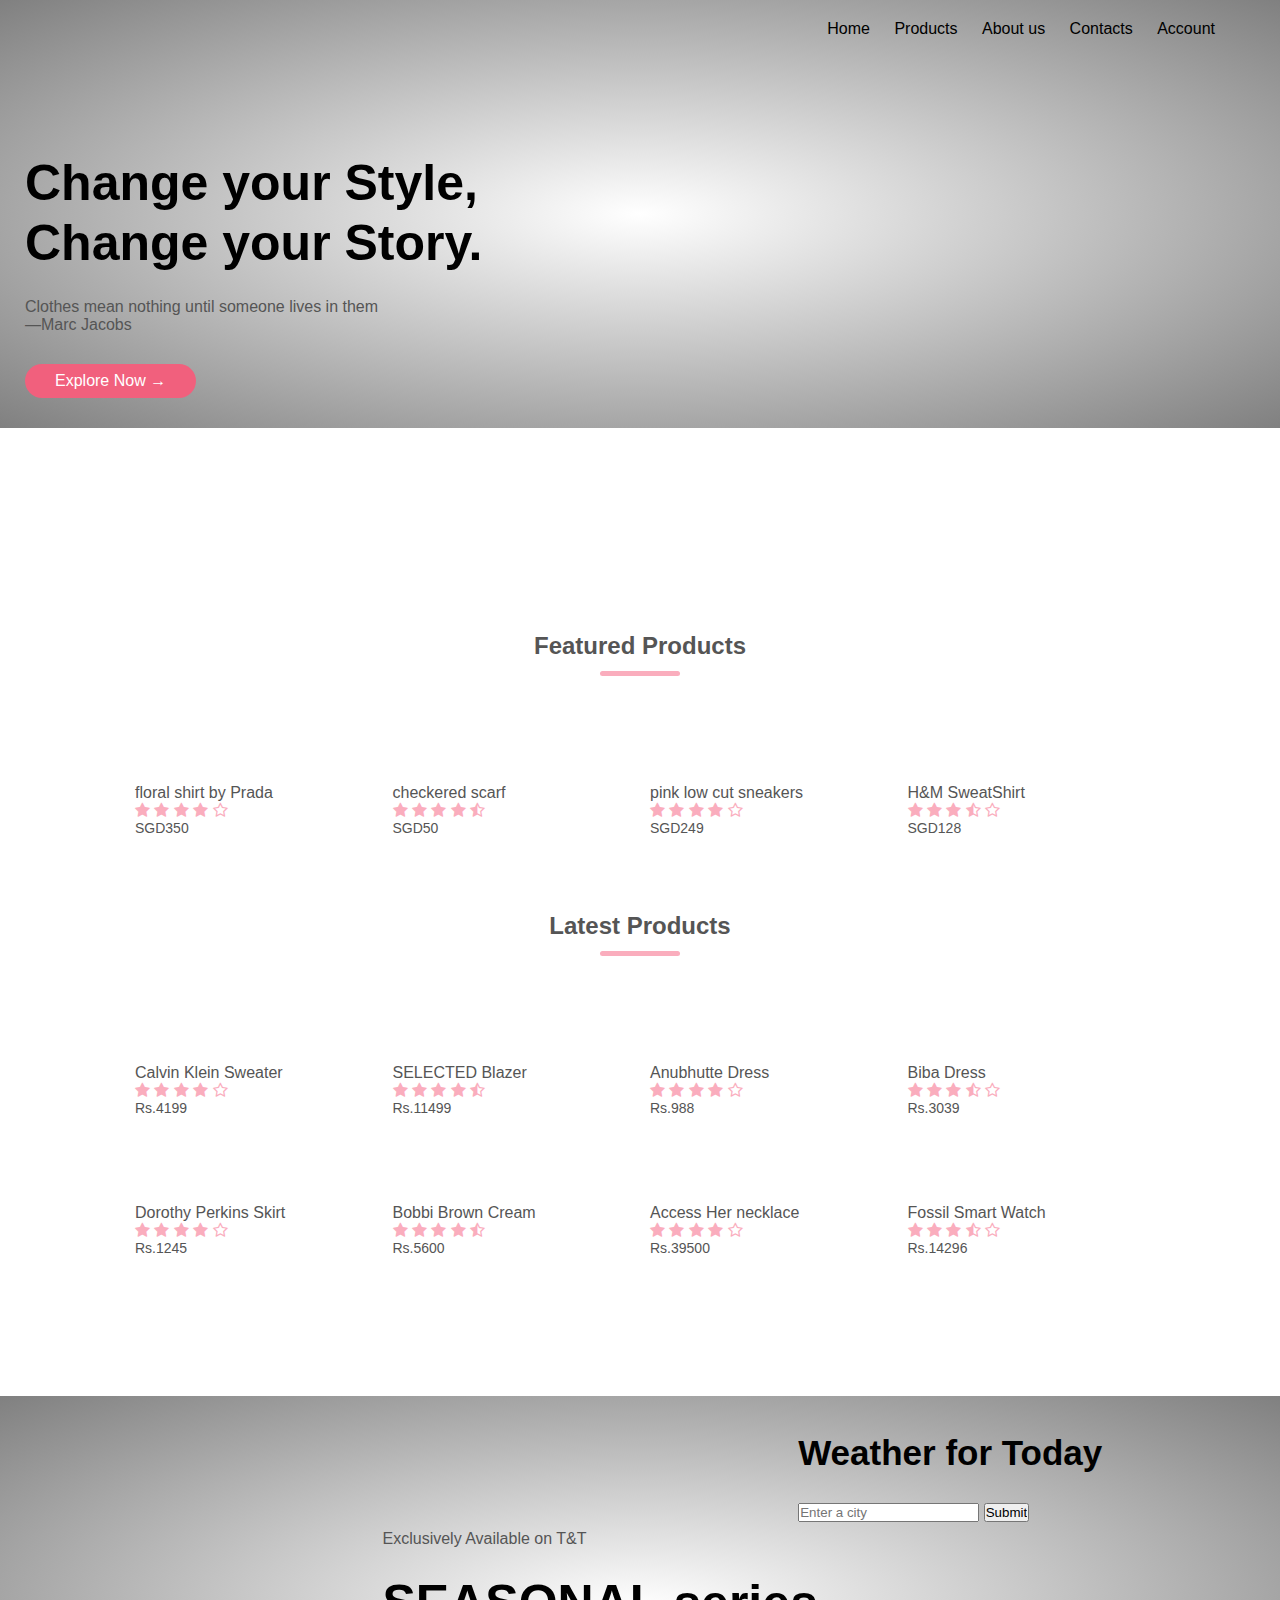
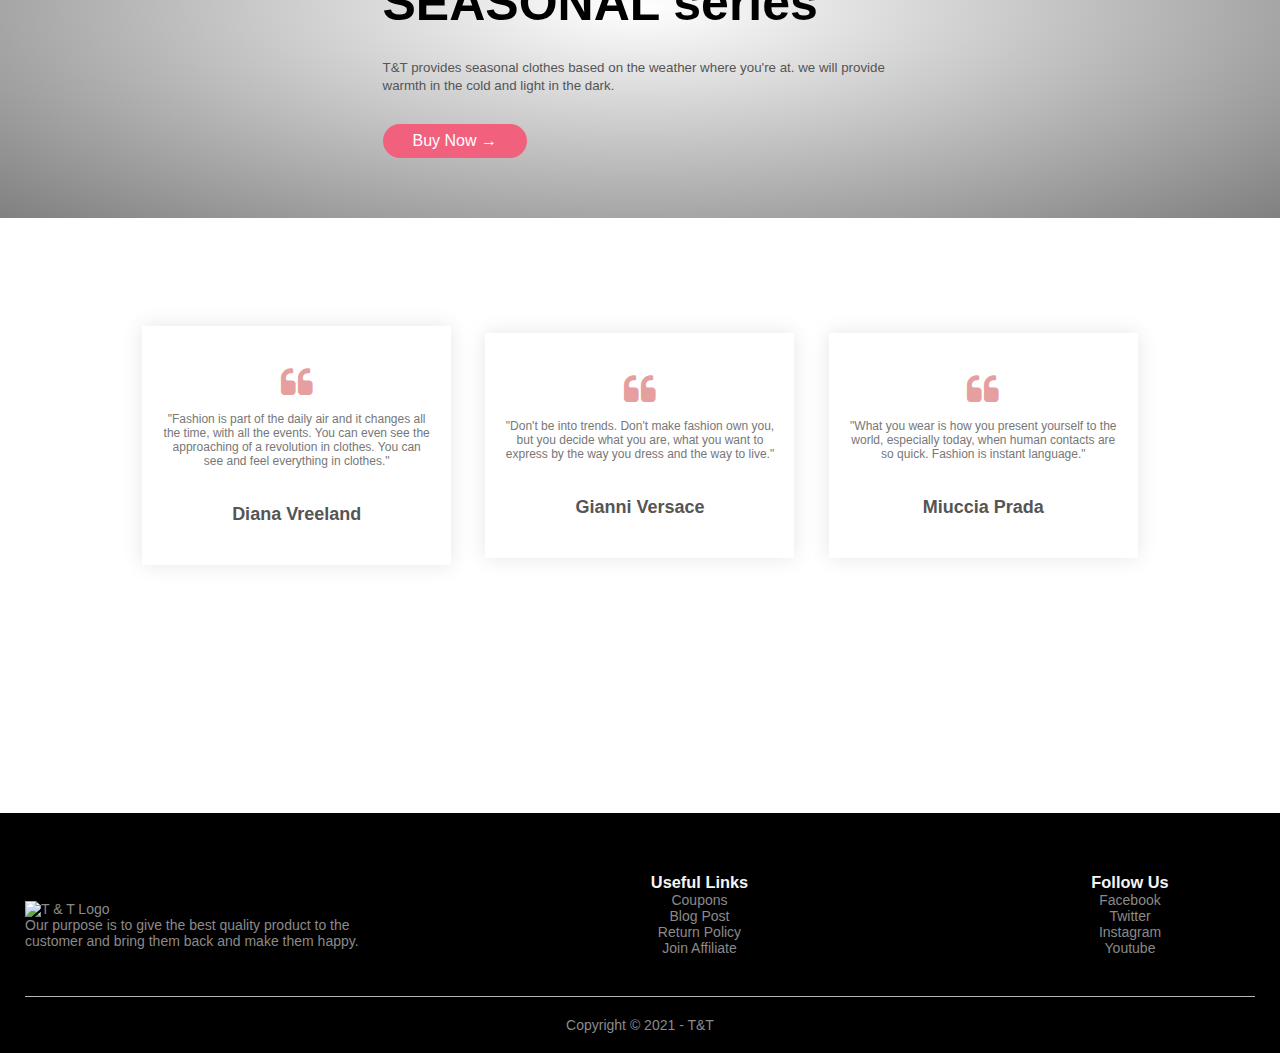
==== commit d8d1895f: "Changed footer" ====
--- a/index.html
+++ b/index.html
@@ -331,19 +331,14 @@
         <div class="container">
             <div class="row">
                 <div class="footer-col-1">
-                    <h3>Download our App</h3>
-                    <p>Download App for Andriod and ios mobile phone.</p>
                     <div class="app-logo">
-                        <img src="images/play-store.png" alt="">
-                        <img src="images/app-store.png" alt="">
+                        <img src="images/logo.png" alt="T & T Logo">
+                    <br>
                     </div>
-                </div>
-                <div class="footer-col-2">
-                    <img src="images/main-logo.png" alt="">
                     <p>Our purpose is to give the best quality product to the customer and bring them back and make them
                         happy.</p>
                 </div>
-                <div class="footer-col-3">
+                <div class="footer-col-2">
                     <h3>Useful Links</h3>
                     <ul>
                         <li>Coupons</li>
@@ -352,7 +347,7 @@
                         <li>Join Affiliate</li>
                     </ul>
                 </div>
-                <div class="footer-col-4">
+                <div class="footer-col-3">
                     <h3>Follow Us</h3>
                     <ul>
                         <li>Facebook</li>
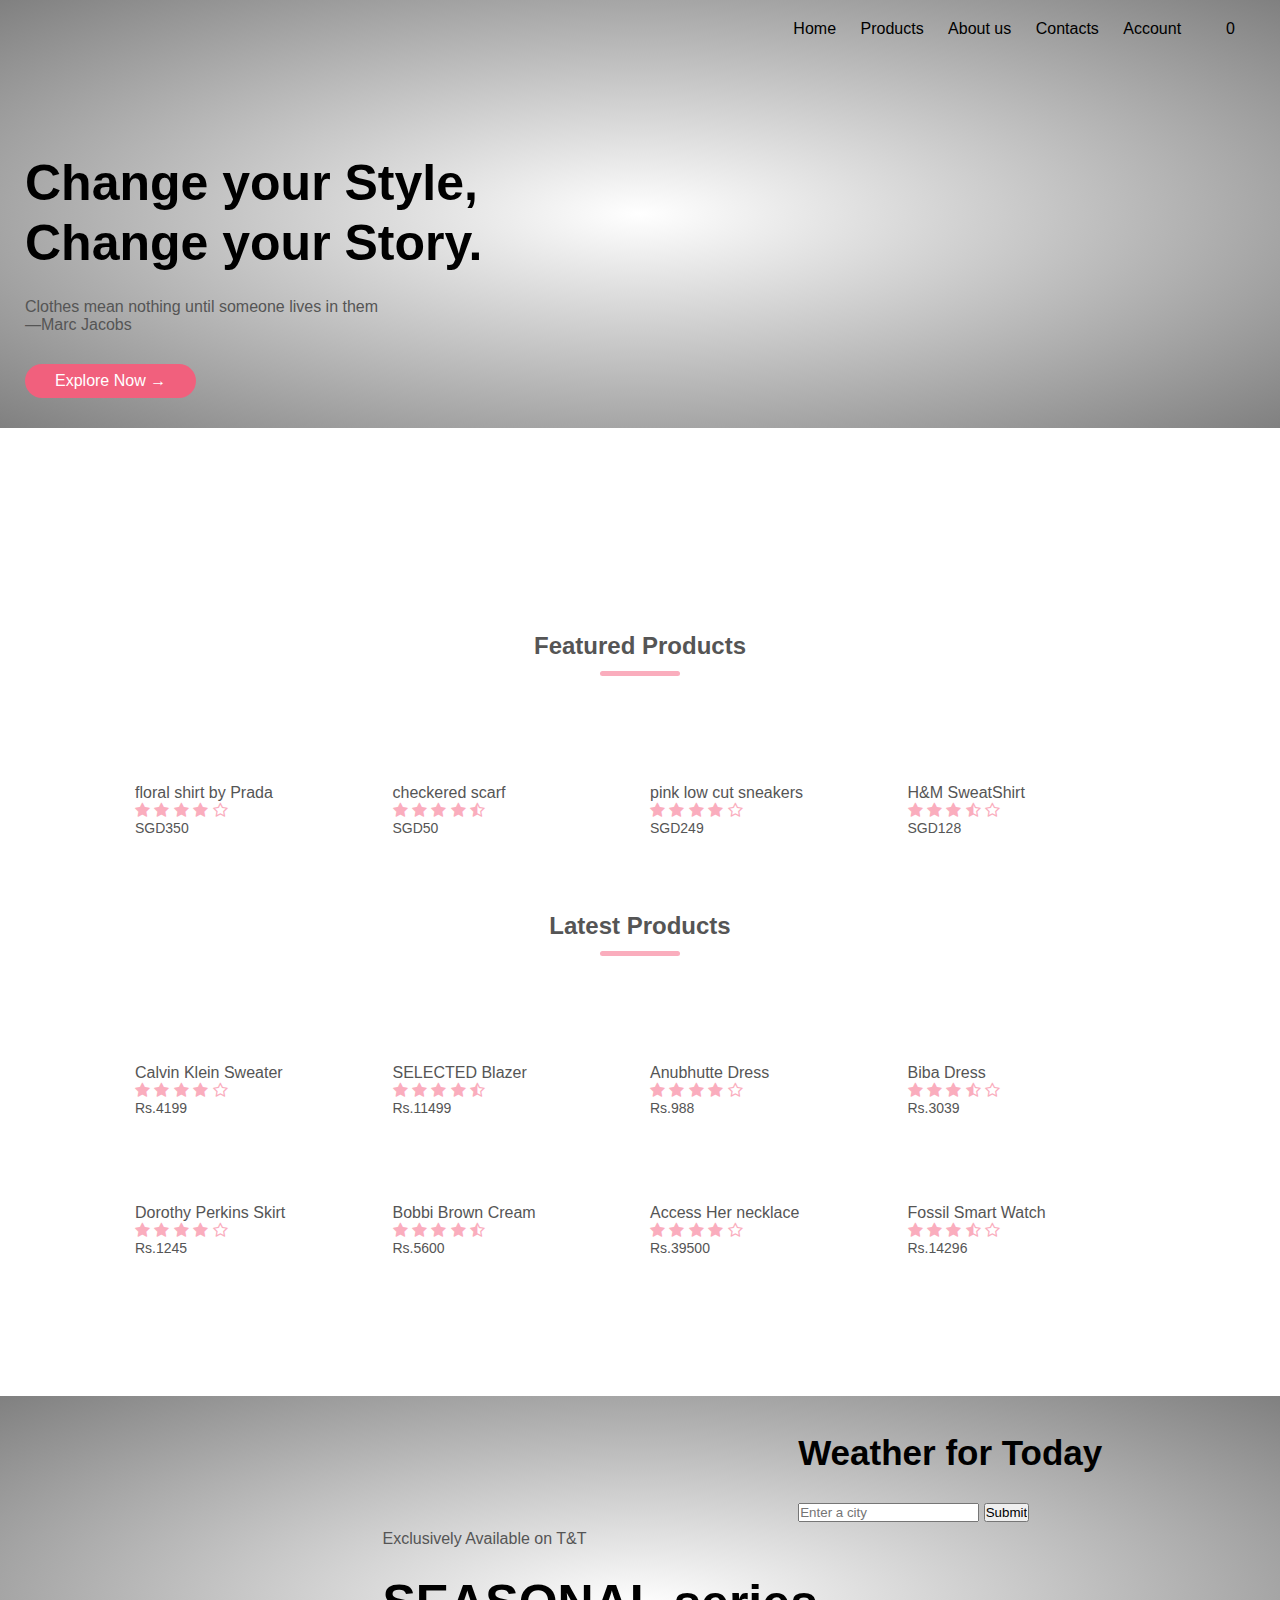
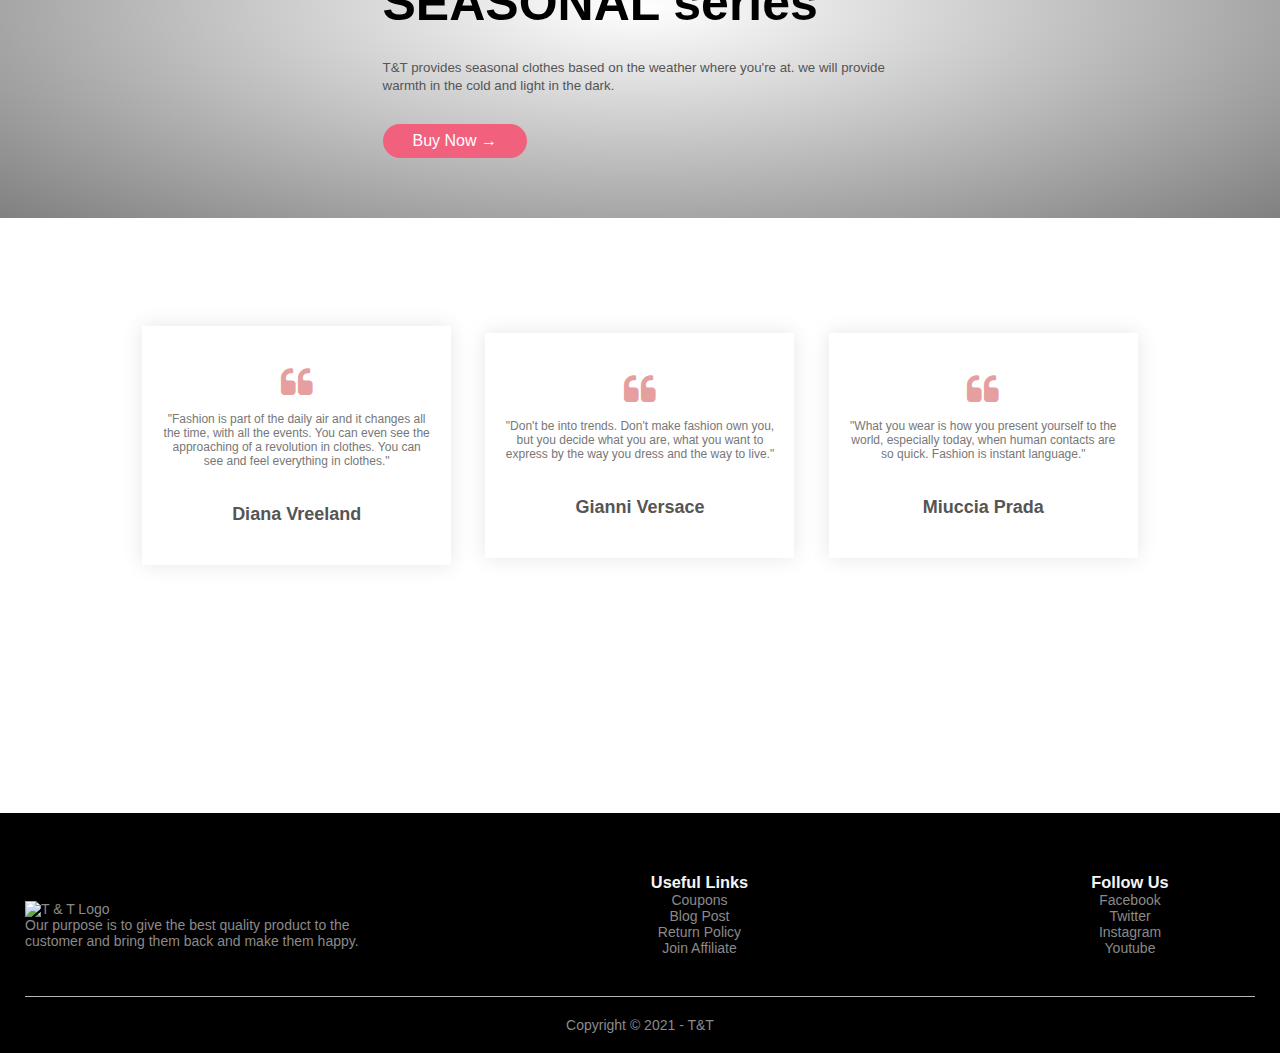
==== commit c75bfa00: "Added Javascript for 'Add to Cart'" ====
--- a/index.html
+++ b/index.html
@@ -8,7 +8,7 @@
     <link rel="stylesheet" href="CSS/script.css" />
     <script src="Javascript/script.js" defer></script>
 
-    <title>T&T | E-commerce Website</title>
+    <title>T & T | E-commerce Website</title>
     <link href="https://fonts.googleapis.com/css2?family=Poppins:wght@300;400;500;600&display=swap" rel="stylesheet" />
     <link rel="stylesheet" href="https://stackpath.bootstrapcdn.com/font-awesome/4.7.0/css/font-awesome.min.css" />
 </head>
@@ -32,10 +32,14 @@
                     </ul>
                 </nav>
                 <a href="cart.html">
+                    
                     <!-- <img src="images/cart.png" alt="" width="30px" height="30px" /> -->
                     <script src="https://unpkg.com/@lottiefiles/lottie-player@latest/dist/lottie-player.js"></script>
-<lottie-player src="https://assets3.lottiefiles.com/packages/lf20_iszpuyas.json"  background="transparent"  speed="1"  style="width: 60px; height: 60px;"  loop  autoplay></lottie-player>
+                    <span>0</span>
+                    <lottie-player src="https://assets3.lottiefiles.com/packages/lf20_iszpuyas.json"  background="transparent"  speed="1"  style="width: 60px; height: 60px;"  loop  autoplay></lottie-player>
+                    
                 </a>
+            
                 <img src="images/menu.png" alt="" class="menu-icon" onclick="menutoggle()">
             </div>
             
--- a/CSS/script.css
+++ b/CSS/script.css
@@ -12,6 +12,10 @@
   display: flex;
   align-items: center;
   padding: 20px;
+}
+
+.navbar span{
+  padding-left: 25px;
 }
 
 nav{
@@ -203,6 +207,36 @@
   transform: translateY(-7px);
 }
 
+
+.col-4 a{
+  color: blue;
+}
+/* .add-cart{
+  position: absolute;
+  right: 20px;
+  top: 20px;
+  width: 50px;
+  height: 50px;
+  border-radius: 50%;
+  display: flex;
+  align-items: center;
+  justify-content: center;
+  color: black;
+  background-color: #0b9d8a;
+  box-shadow: 2px 2px 30px rgb(0,0,0,0.1);
+  display: none;
+  animation: fade 0.3s;
+}
+
+.add-cart:hover {
+  background-color: #f76b6a;
+  transition: all ease 0.2s;
+} */
+
+.col-4:hover .add-cart{
+  display: flex;
+}
+
 .offer{
   background: radial-gradient(#ffffff , grey);
   margin-top: 80px;
@@ -273,6 +307,47 @@
 
 .col-5 img:hover{
   filter: grayscale(0);
+}
+
+.services{
+  display: flex;
+  width: 90%;
+  justify-content: center;
+  align-items: center;
+  flex-wrap: wrap;
+  margin: auto;
+}
+
+.services-box{
+  display: flex;
+  flex-direction: column;
+  justify-content: center;
+  align-items: center;
+  border: 1px solid rgba(0,0,0,0.1);
+  min-width: 250px;
+  padding: 20px;
+  margin: 15px;
+  flex-grow: 0.7;
+  /* background-color: white; */
+}
+
+.services-box i {
+  color: #0b9d8a;
+  font-size: 2rem;
+  margin: 15px;
+}
+
+.services-box span {
+  color:#222222;
+  font-weight: 600;
+  letter-spacing: 0.5px;
+  font-size: 1rem;
+}
+
+.services-box p{
+  color: #878787;
+  margin: 0px;
+  font-size: 0.9rem;
 }
 
 .footer{
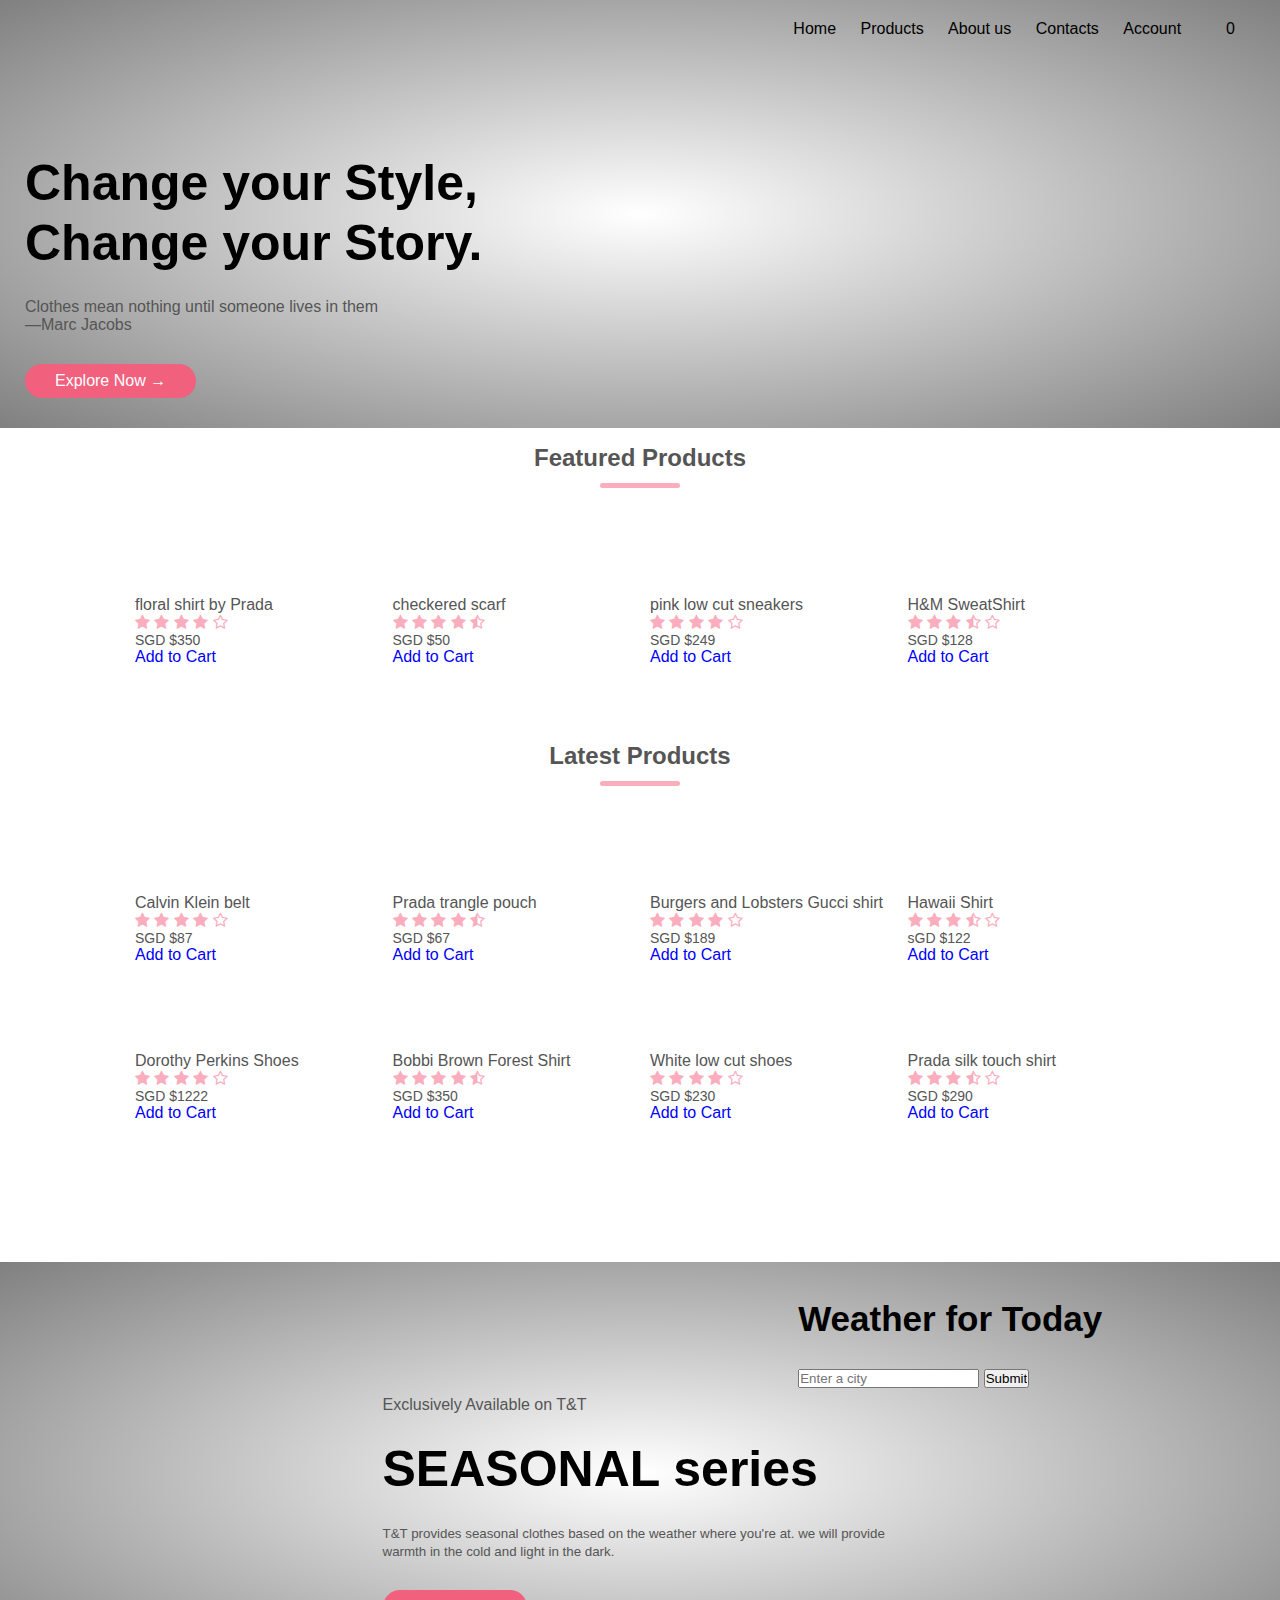
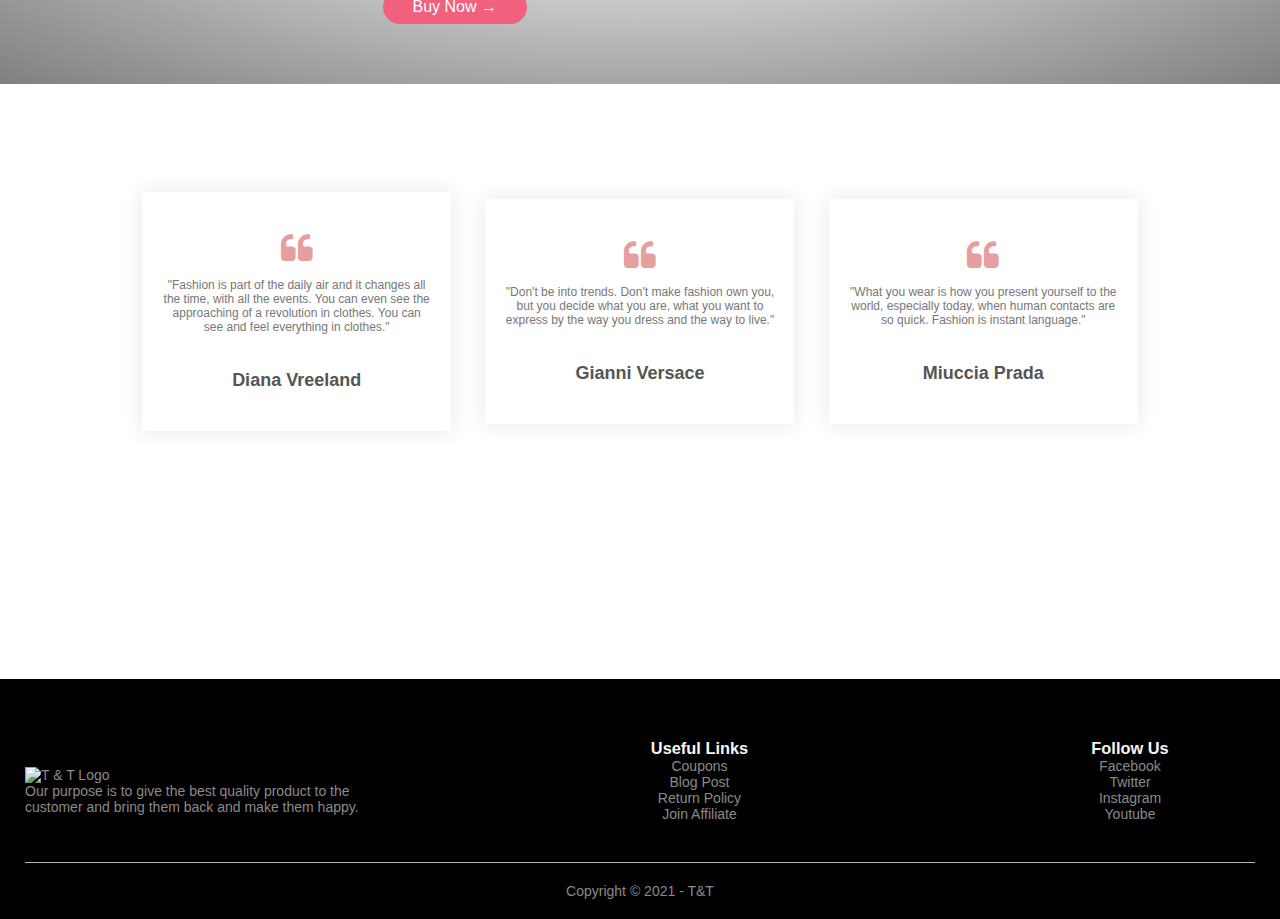
==== commit 2adbcaa7: "cart.html started" ====
--- a/index.html
+++ b/index.html
@@ -49,7 +49,7 @@
                     <p>
                         Clothes mean nothing until someone lives in them<br /> —Marc Jacobs
                     </p>
-                    <a href="" class="btn">Explore Now &#8594;</a>
+                    <a href="product.html" class="btn">Explore Now &#8594;</a>
                 </div>
                 <div class="col-2">
                     <img src="images/main.png" alt="" />
@@ -58,21 +58,6 @@
         </div>
     </div>
 
-    <div class="categories">
-        <div class="small-container">
-            <div class="row">
-                <div class="col-3">
-                    <img src="images/shoes 1.png" alt="" />
-                </div>
-                <div class="col-3">
-                    <img src="images/shirt 1.png" alt="" />
-                </div>
-                <div class="col-3">
-                    <img src="images/acc 2.png" alt="" />
-                </div>
-            </div>
-        </div>
-    </div>
 
     <div class="small-container">
         <h2 class="title">Featured Products</h2>
@@ -93,7 +78,8 @@
                     <i class="fa fa-star"></i>
                     <i class="fa fa-star-o"></i>
                 </div>
-                <p>SGD350</p>
+                <p>SGD $350</p>
+                <a class="add-cart cart2" href="#">Add to Cart</a>
             </div>
             <div class="col-4">
                 <img src="images/acc 3.png" alt="" />
@@ -105,7 +91,8 @@
                     <i class="fa fa-star"></i>
                     <i class="fa fa-star-half-o"></i>
                 </div>
-                <p>SGD50</p>
+                <p>SGD $50</p>
+                <a class="add-cart cart2" href="#">Add to Cart</a>
             </div>
             <div class="col-4">
                 <img src="images/shoes 3.png" alt="" />
@@ -117,7 +104,8 @@
                     <i class="fa fa-star"></i>
                     <i class="fa fa-star-o"></i>
                 </div>
-                <p>SGD249</p>
+                <p>SGD $249</p>
+                <a class="add-cart cart2" href="#">Add to Cart</a>
             </div>
             <div class="col-4">
                 <img src="images/shirt 5.png" alt="" />
@@ -129,109 +117,119 @@
                     <i class="fa fa-star-half-o"></i>
                     <i class="fa fa-star-o"></i>
                 </div>
-                <p>SGD128</p>
+                <p>SGD $128</p>
+                <a class="add-cart cart2" href="#">Add to Cart</a>
             </div>
         </div>
 
         <h2 class="title">Latest Products</h2>
         <div class="row">
             <div class="col-4">
-                <img src="images/pro5-calvinK-4199.png" alt="" />
-                <h4>Calvin Klein Sweater</h4>
-                <div class="rating">
-                    <i class="fa fa-star"></i>
-                    <i class="fa fa-star"></i>
-                    <i class="fa fa-star"></i>
-                    <i class="fa fa-star"></i>
-                    <i class="fa fa-star-o"></i>
-                </div>
-                <p>Rs.4199</p>
-            </div>
-            <div class="col-4">
-                <img src="images/pro6-SELECTED-11499.png" alt="" />
-                <h4>SELECTED Blazer</h4>
-                <div class="rating">
-                    <i class="fa fa-star"></i>
-                    <i class="fa fa-star"></i>
-                    <i class="fa fa-star"></i>
-                    <i class="fa fa-star"></i>
-                    <i class="fa fa-star-half-o"></i>
-                </div>
-                <p>Rs.11499</p>
-            </div>
-            <div class="col-4">
-                <img src="images/pro7-anubhutte-988.png" alt="" />
-                <h4>Anubhutte Dress</h4>
-                <div class="rating">
-                    <i class="fa fa-star"></i>
-                    <i class="fa fa-star"></i>
-                    <i class="fa fa-star"></i>
-                    <i class="fa fa-star"></i>
-                    <i class="fa fa-star-o"></i>
-                </div>
-                <p>Rs.988</p>
-            </div>
-            <div class="col-4">
-                <img src="images/pro8-biba-3039.png" alt="" />
-                <h4>Biba Dress</h4>
-                <div class="rating">
-                    <i class="fa fa-star"></i>
-                    <i class="fa fa-star"></i>
-                    <i class="fa fa-star"></i>
-                    <i class="fa fa-star-half-o"></i>
-                    <i class="fa fa-star-o"></i>
-                </div>
-                <p>Rs.3039</p>
+                <img src="images/acc 9.png" alt="" />
+                <h4>Calvin Klein belt</h4>
+                <div class="rating">
+                    <i class="fa fa-star"></i>
+                    <i class="fa fa-star"></i>
+                    <i class="fa fa-star"></i>
+                    <i class="fa fa-star"></i>
+                    <i class="fa fa-star-o"></i>
+                </div>
+                <p>SGD $87</p>
+                <a class="add-cart cart2" href="#">Add to Cart</a>
+            </div>
+            <div class="col-4">
+                <img src="images/acc 10.png" alt="" />
+                <h4>Prada trangle pouch</h4>
+                <div class="rating">
+                    <i class="fa fa-star"></i>
+                    <i class="fa fa-star"></i>
+                    <i class="fa fa-star"></i>
+                    <i class="fa fa-star"></i>
+                    <i class="fa fa-star-half-o"></i>
+                </div>
+                <p>SGD $67</p>
+                <a class="add-cart cart2" href="#">Add to Cart</a>
+                
+            </div>
+            <div class="col-4">
+                <img src="images/shirt 6.png" alt="" />
+                <h4>Burgers and Lobsters Gucci shirt</h4>
+                <div class="rating">
+                    <i class="fa fa-star"></i>
+                    <i class="fa fa-star"></i>
+                    <i class="fa fa-star"></i>
+                    <i class="fa fa-star"></i>
+                    <i class="fa fa-star-o"></i>
+                </div>
+                <p>SGD $189</p>
+                <a class="add-cart cart2" href="#">Add to Cart</a>
+            </div>
+            <div class="col-4">
+                <img src="images/shirt 3.png" alt="" />
+                <h4>Hawaii Shirt</h4>
+                <div class="rating">
+                    <i class="fa fa-star"></i>
+                    <i class="fa fa-star"></i>
+                    <i class="fa fa-star"></i>
+                    <i class="fa fa-star-half-o"></i>
+                    <i class="fa fa-star-o"></i>
+                </div>
+                <p>sGD $122</p>
+                <a class="add-cart cart2" href="#">Add to Cart</a>
             </div>
         </div>
         <div class="row">
             <div class="col-4">
-                <img src="images/pro9-dorothy perkins-1245.png" alt="" />
-                <h4>Dorothy Perkins Skirt</h4>
-                <div class="rating">
-                    <i class="fa fa-star"></i>
-                    <i class="fa fa-star"></i>
-                    <i class="fa fa-star"></i>
-                    <i class="fa fa-star"></i>
-                    <i class="fa fa-star-o"></i>
-                </div>
-                <p>Rs.1245</p>
-            </div>
-            <div class="col-4">
-                <img src="images/pro10-bobbi brown-5600.png" alt="" />
-                <h4>Bobbi Brown Cream</h4>
-                <div class="rating">
-                    <i class="fa fa-star"></i>
-                    <i class="fa fa-star"></i>
-                    <i class="fa fa-star"></i>
-                    <i class="fa fa-star"></i>
-                    <i class="fa fa-star-half-o"></i>
-                </div>
-                <p>Rs.5600</p>
-            </div>
-            <div class="col-4">
-                <img src="images/pro11-AccessHer-39500.png" alt="" />
-                <h4>Access Her necklace</h4>
-                <div class="rating">
-                    <i class="fa fa-star"></i>
-                    <i class="fa fa-star"></i>
-                    <i class="fa fa-star"></i>
-                    <i class="fa fa-star"></i>
-                    <i class="fa fa-star-o"></i>
-                </div>
-                <p>Rs.39500</p>
-            </div>
-            <div class="col-4">
-                <img src="images/pro12-fossil-14296.png" alt="" />
-                <h4>Fossil Smart Watch</h4>
-                <div class="rating">
-                    <i class="fa fa-star"></i>
-                    <i class="fa fa-star"></i>
-                    <i class="fa fa-star"></i>
-                    <i class="fa fa-star-half-o"></i>
-                    <i class="fa fa-star-o"></i>
-                </div>
-                <p>Rs.14296</p>
+                <img src="images/shoes 9.png" alt="" />
+                <h4>Dorothy Perkins Shoes</h4>
+                <div class="rating">
+                    <i class="fa fa-star"></i>
+                    <i class="fa fa-star"></i>
+                    <i class="fa fa-star"></i>
+                    <i class="fa fa-star"></i>
+                    <i class="fa fa-star-o"></i>
+                </div>
+                <p>SGD $1222</p>
+                <a class="add-cart cart2" href="#">Add to Cart</a>
+            </div>
+            <div class="col-4">
+                <img src="images/shirt 7.png" alt="" />
+                <h4>Bobbi Brown Forest Shirt</h4>
+                <div class="rating">
+                    <i class="fa fa-star"></i>
+                    <i class="fa fa-star"></i>
+                    <i class="fa fa-star"></i>
+                    <i class="fa fa-star"></i>
+                    <i class="fa fa-star-half-o"></i>
+                </div>
+                <p>SGD $350</p>
+                <a class="add-cart cart2" href="#">Add to Cart</a>
+            </div>
+            <div class="col-4">
+                <img src="images/shoes 8.png" alt="" />
+                <h4>White low cut shoes</h4>
+                <div class="rating">
+                    <i class="fa fa-star"></i>
+                    <i class="fa fa-star"></i>
+                    <i class="fa fa-star"></i>
+                    <i class="fa fa-star"></i>
+                    <i class="fa fa-star-o"></i>
+                </div>
+                <p>SGD $230</p>
+                <a class="add-cart cart2" href="#">Add to Cart</a>
+            </div>
+            <div class="col-4">
+                <img src="images/shirt 4.png" alt="" />
+                <h4>Prada silk touch shirt</h4>
+                <div class="rating">
+                    <i class="fa fa-star"></i>
+                    <i class="fa fa-star"></i>
+                    <i class="fa fa-star"></i>
+                    <i class="fa fa-star-half-o"></i>
+                    <i class="fa fa-star-o"></i>
+                </div>
+                <p>SGD $290</p>
+                <a class="add-cart cart2" href="#">Add to Cart</a>
             </div>
         </div>
     </div>
@@ -239,7 +237,7 @@
         <div class="small-container">
             <div class="row">
                 <div class="col-2">
-                    <img src="images/shopping.png" alt="" class="offer-img" />
+                    <img src="images/manu.png" alt="" class="offer-img" />
                 </div>
 
                 <div class = "weathermap">
@@ -266,7 +264,7 @@
                     <p>
 
                     </p>
-                    <a href="#" class="btn">Buy Now &#8594;</a>
+                    <a href="product.html" class="btn">Buy Now &#8594;</a>
                 </div>
             </div>
         </div>
--- a/CSS/script.css
+++ b/CSS/script.css
@@ -902,4 +902,77 @@
   .inner-container{
       padding: 60px;
   }
-}+}
+
+/* cart page */ 
+
+.products-container {
+  max-width:650px;
+  justify-content:space-around;
+  margin:0 auto;
+  margin-top:50px;
+
+}
+.products-container ion-icon{
+  font-size:25px;
+  color:black;
+  margin-left:10px;
+  margin-right:10px;
+  cursor:pointer;
+}
+
+.product-header{
+  width:100%;
+  max-width:650px;
+  display:flex;
+  justify-content:flex-start;
+  border-bottom:4px solid blue;
+  margin:0 auto;
+}
+
+.product-title{
+  width:45%;
+}
+
+.price{
+  width:15%;
+  border-bottom:1px solid blue;
+  display:flex;
+  align-items:center;
+}
+
+.quantity{
+  width:30%;
+  border-bottom:1px solid blue;
+  display:flex;
+  align-items:center;
+}
+
+.total{
+  width:10%;
+  border-bottom: 1px solid blue;
+  display:flex;
+  align-items:center;
+}
+
+.product{
+  width:45%;
+  display:flex;
+  justify-content:space-around;
+  align-items:center;
+  padding: 10px 0;
+  border-bottom:1px solid blue;
+}
+ .basketTotalContainer{
+   display:flex;
+   justify-content:flex-end;
+   width:100%;
+   padding:10px 0;
+ }
+
+ .basketTotalTitle{
+   width:30%;
+ }
+ .basketTotal{
+   width:10%;
+ }
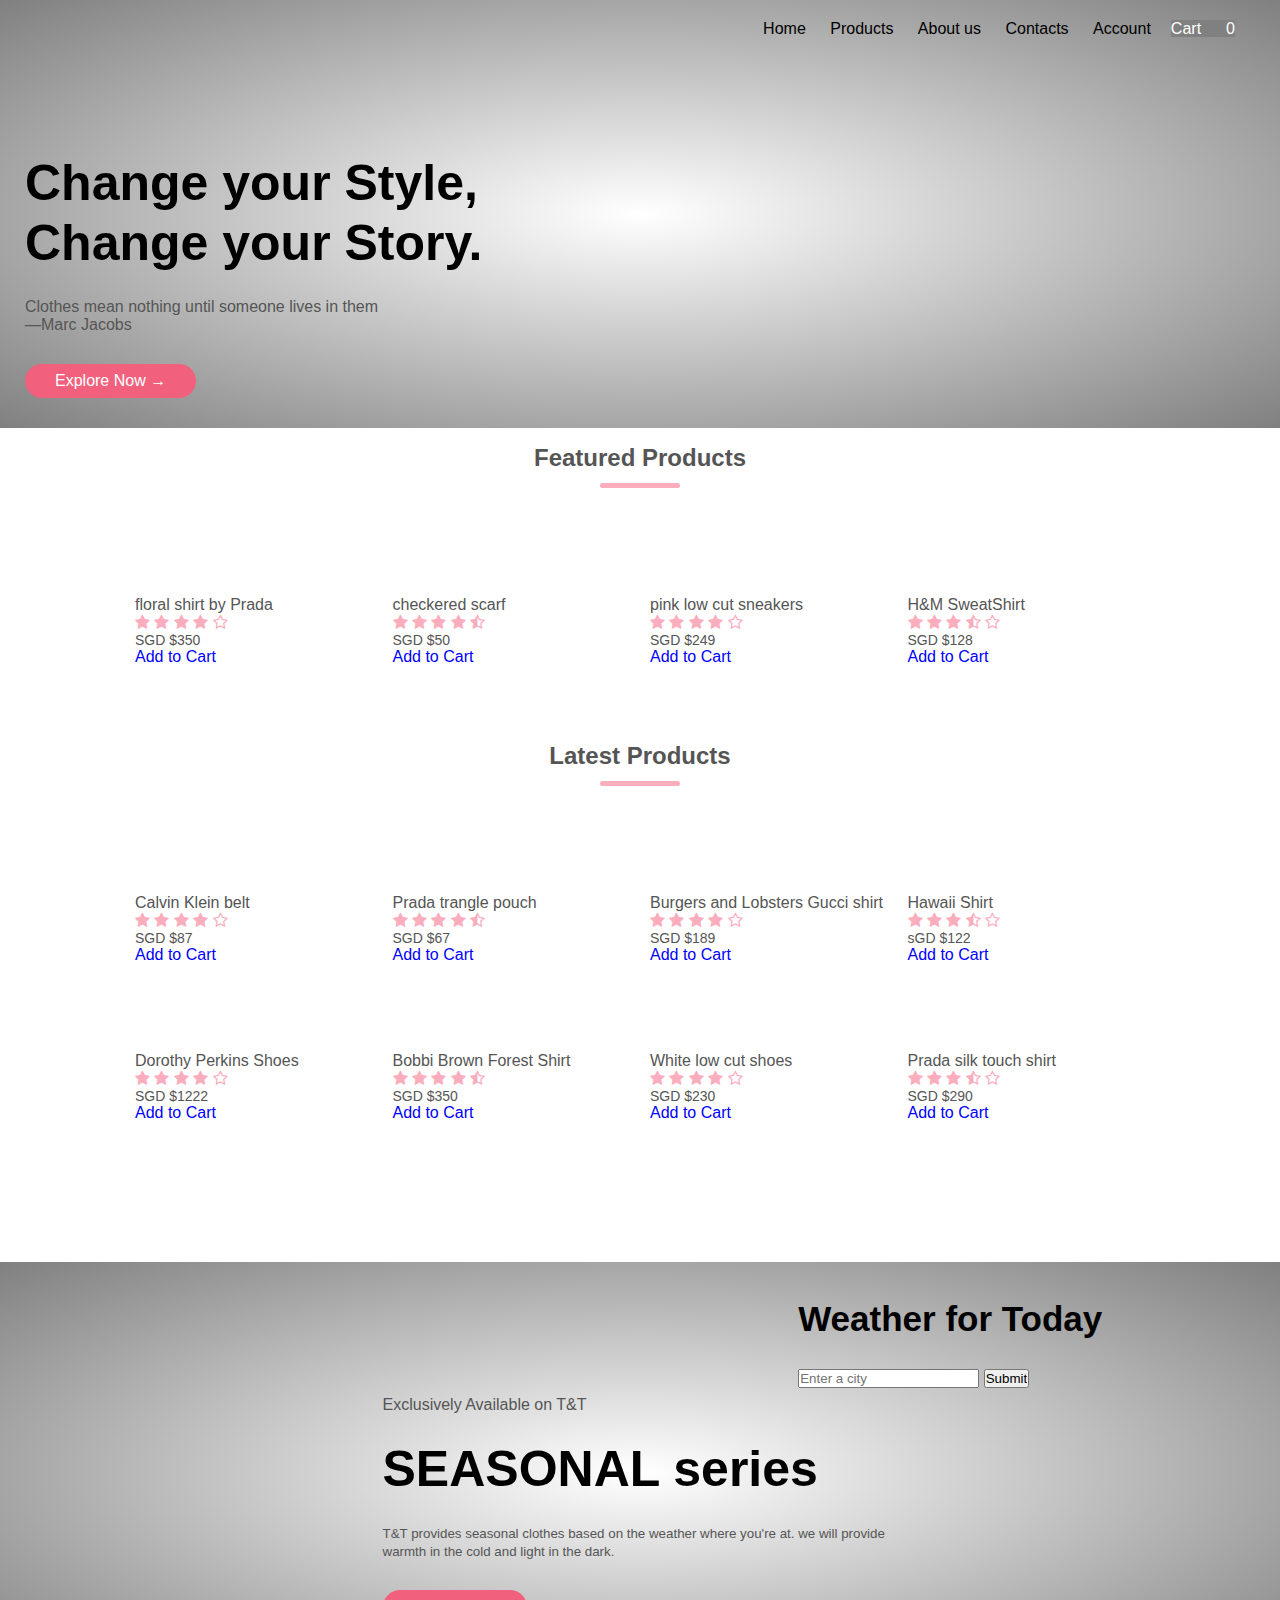
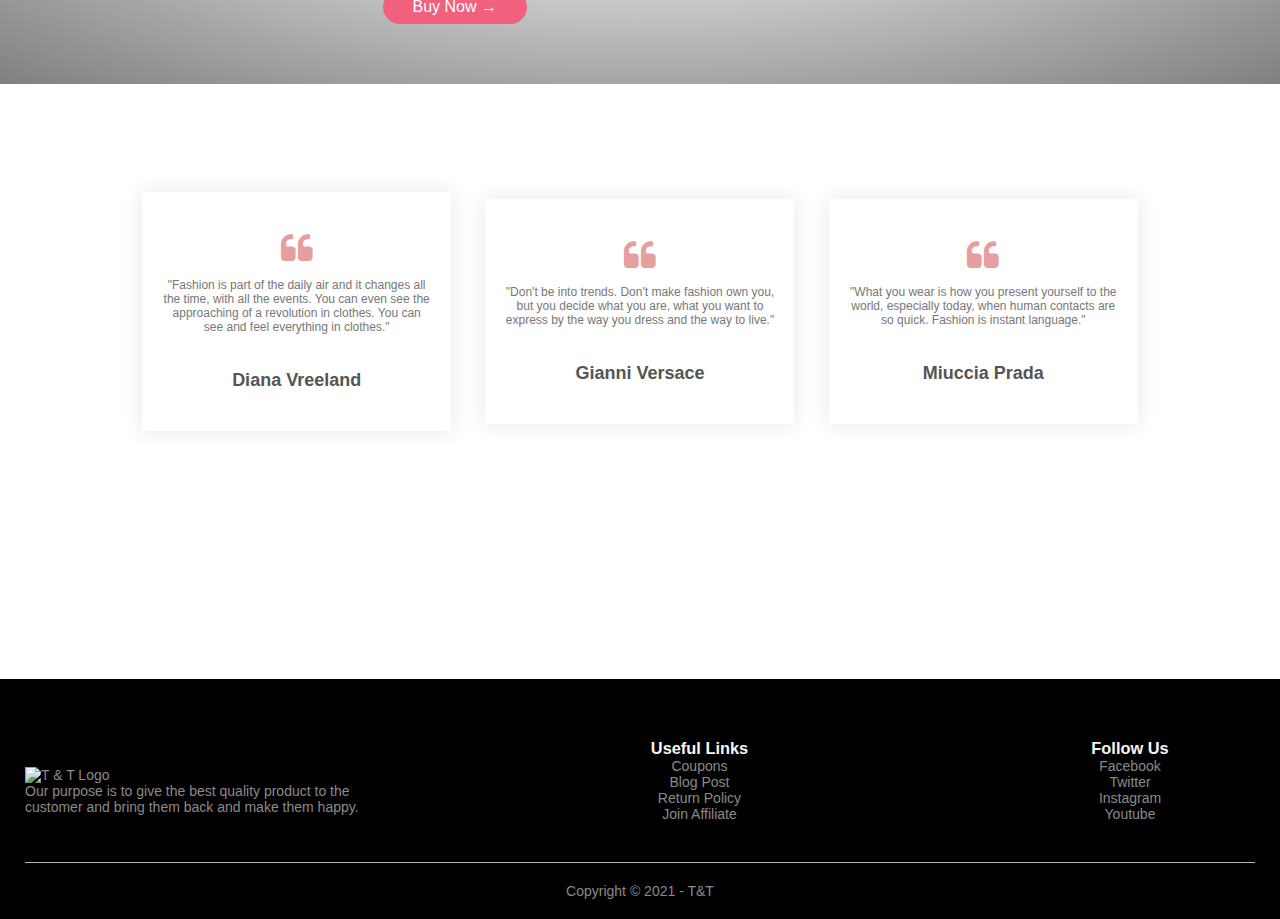
==== commit 3401cb8c: "Final Commit" ====
--- a/index.html
+++ b/index.html
@@ -6,6 +6,7 @@
     <meta name="viewport" content="width=device-width, initial-scale=1.0" />
 
     <link rel="stylesheet" href="CSS/script.css" />
+    <script src = "Javascript/cart.js" defer></script>
     <script src="Javascript/script.js" defer></script>
 
     <title>T & T | E-commerce Website</title>
@@ -31,14 +32,11 @@
                         <li><a href="account.html">Account</a></li>
                     </ul>
                 </nav>
-                <a href="cart.html">
-                    
-                    <!-- <img src="images/cart.png" alt="" width="30px" height="30px" /> -->
-                    <script src="https://unpkg.com/@lottiefiles/lottie-player@latest/dist/lottie-player.js"></script>
-                    <span>0</span>
-                    <lottie-player src="https://assets3.lottiefiles.com/packages/lf20_iszpuyas.json"  background="transparent"  speed="1"  style="width: 60px; height: 60px;"  loop  autoplay></lottie-player>
-                    
-                </a>
+                <div class="cart">
+                    <a href="cart.html">
+                        <ion-icon name="basket"></ion-icon>Cart<span>0</span>
+                    </a>
+                </div>
             
                 <img src="images/menu.png" alt="" class="menu-icon" onclick="menutoggle()">
             </div>
@@ -63,14 +61,8 @@
         <h2 class="title">Featured Products</h2>
         <div class="row">
             <div class="col-4">
-                <a href="product-details.html">
-
-                    <img src="images/shirt 2.png" alt="" />
-                </a>
-                <a href="product-details.html">
-
-                    <h4>floral shirt by Prada</h4>
-                </a>
+                <img src="images/shirt2.png" alt="" />
+                <h4><!-- SOLD OUT --> floral shirt by Prada</h4>
                 <div class="rating">
                     <i class="fa fa-star"></i>
                     <i class="fa fa-star"></i>
@@ -79,11 +71,11 @@
                     <i class="fa fa-star-o"></i>
                 </div>
                 <p>SGD $350</p>
-                <a class="add-cart cart2" href="#">Add to Cart</a>
-            </div>
-            <div class="col-4">
-                <img src="images/acc 3.png" alt="" />
-                <h4>checkered scarf</h4>
+                <a class="add-cart cart17" href="#">Add to Cart</a>
+            </div>
+            <div class="col-4">
+                <img src="images/acc3.png" alt="" />
+                <h4><!-- SOLD OUT -->checkered scarf</h4>
                 <div class="rating">
                     <i class="fa fa-star"></i>
                     <i class="fa fa-star"></i>
@@ -92,11 +84,11 @@
                     <i class="fa fa-star-half-o"></i>
                 </div>
                 <p>SGD $50</p>
-                <a class="add-cart cart2" href="#">Add to Cart</a>
-            </div>
-            <div class="col-4">
-                <img src="images/shoes 3.png" alt="" />
-                <h4>pink low cut sneakers</h4>
+                <a class="add-cart cart18" href="#">Add to Cart</a>
+            </div>
+            <div class="col-4">
+                <img src="images/shoes3.png" alt="" />
+                <h4><!-- SOLD OUT --> pink low cut sneakers</h4>
                 <div class="rating">
                     <i class="fa fa-star"></i>
                     <i class="fa fa-star"></i>
@@ -105,11 +97,11 @@
                     <i class="fa fa-star-o"></i>
                 </div>
                 <p>SGD $249</p>
-                <a class="add-cart cart2" href="#">Add to Cart</a>
-            </div>
-            <div class="col-4">
-                <img src="images/shirt 5.png" alt="" />
-                <h4>H&M SweatShirt</h4>
+                <a class="add-cart cart19" href="#">Add to Cart</a>
+            </div>
+            <div class="col-4">
+                <img src="images/shirt5.png" alt="" />
+                <h4><!-- SOLD OUT --> H&M SweatShirt</h4>
                 <div class="rating">
                     <i class="fa fa-star"></i>
                     <i class="fa fa-star"></i>
@@ -118,15 +110,15 @@
                     <i class="fa fa-star-o"></i>
                 </div>
                 <p>SGD $128</p>
-                <a class="add-cart cart2" href="#">Add to Cart</a>
+                <a class="add-cart cart20" href="#">Add to Cart</a>
             </div>
         </div>
 
         <h2 class="title">Latest Products</h2>
         <div class="row">
             <div class="col-4">
-                <img src="images/acc 9.png" alt="" />
-                <h4>Calvin Klein belt</h4>
+                <img src="images/acc9.png" alt="" />
+                <h4><!-- SOLD OUT --> Calvin Klein belt</h4>
                 <div class="rating">
                     <i class="fa fa-star"></i>
                     <i class="fa fa-star"></i>
@@ -135,11 +127,11 @@
                     <i class="fa fa-star-o"></i>
                 </div>
                 <p>SGD $87</p>
-                <a class="add-cart cart2" href="#">Add to Cart</a>
-            </div>
-            <div class="col-4">
-                <img src="images/acc 10.png" alt="" />
-                <h4>Prada trangle pouch</h4>
+                <a class="add-cart cart21" href="#">Add to Cart</a>
+            </div>
+            <div class="col-4">
+                <img src="images/acc10.png" alt="" />
+                <h4><!-- SOLD OUT --> Prada trangle pouch</h4>
                 <div class="rating">
                     <i class="fa fa-star"></i>
                     <i class="fa fa-star"></i>
@@ -148,12 +140,12 @@
                     <i class="fa fa-star-half-o"></i>
                 </div>
                 <p>SGD $67</p>
-                <a class="add-cart cart2" href="#">Add to Cart</a>
+                <a class="add-cart cart22" href="#">Add to Cart</a>
                 
             </div>
             <div class="col-4">
-                <img src="images/shirt 6.png" alt="" />
-                <h4>Burgers and Lobsters Gucci shirt</h4>
+                <img src="images/shirt6.png" alt="" />
+                <h4><!-- SOLD OUT --> Burgers and Lobsters Gucci shirt</h4>
                 <div class="rating">
                     <i class="fa fa-star"></i>
                     <i class="fa fa-star"></i>
@@ -162,11 +154,11 @@
                     <i class="fa fa-star-o"></i>
                 </div>
                 <p>SGD $189</p>
-                <a class="add-cart cart2" href="#">Add to Cart</a>
-            </div>
-            <div class="col-4">
-                <img src="images/shirt 3.png" alt="" />
-                <h4>Hawaii Shirt</h4>
+                <a class="add-cart cart23" href="#">Add to Cart</a>
+            </div>
+            <div class="col-4">
+                <img src="images/shirt3.png" alt="" />
+                <h4><!-- SOLD OUT --> Hawaii Shirt</h4>
                 <div class="rating">
                     <i class="fa fa-star"></i>
                     <i class="fa fa-star"></i>
@@ -175,13 +167,13 @@
                     <i class="fa fa-star-o"></i>
                 </div>
                 <p>sGD $122</p>
-                <a class="add-cart cart2" href="#">Add to Cart</a>
+                <a class="add-cart cart24" href="#">Add to Cart</a>
             </div>
         </div>
         <div class="row">
             <div class="col-4">
-                <img src="images/shoes 9.png" alt="" />
-                <h4>Dorothy Perkins Shoes</h4>
+                <img src="images/shoes9.png" alt="" />
+                <h4><!-- SOLD OUT --> Dorothy Perkins Shoes</h4>
                 <div class="rating">
                     <i class="fa fa-star"></i>
                     <i class="fa fa-star"></i>
@@ -193,8 +185,8 @@
                 <a class="add-cart cart2" href="#">Add to Cart</a>
             </div>
             <div class="col-4">
-                <img src="images/shirt 7.png" alt="" />
-                <h4>Bobbi Brown Forest Shirt</h4>
+                <img src="images/shirt7.png" alt="" />
+                <h4><!-- SOLD OUT --> Bobbi Brown Forest Shirt</h4>
                 <div class="rating">
                     <i class="fa fa-star"></i>
                     <i class="fa fa-star"></i>
@@ -203,11 +195,11 @@
                     <i class="fa fa-star-half-o"></i>
                 </div>
                 <p>SGD $350</p>
-                <a class="add-cart cart2" href="#">Add to Cart</a>
-            </div>
-            <div class="col-4">
-                <img src="images/shoes 8.png" alt="" />
-                <h4>White low cut shoes</h4>
+                <a class="add-cart cart25" href="#">Add to Cart</a>
+            </div>
+            <div class="col-4">
+                <img src="images/shoes8.png" alt="" />
+                <h4><!-- SOLD OUT --> White low cut shoes</h4>
                 <div class="rating">
                     <i class="fa fa-star"></i>
                     <i class="fa fa-star"></i>
@@ -216,11 +208,11 @@
                     <i class="fa fa-star-o"></i>
                 </div>
                 <p>SGD $230</p>
-                <a class="add-cart cart2" href="#">Add to Cart</a>
-            </div>
-            <div class="col-4">
-                <img src="images/shirt 4.png" alt="" />
-                <h4>Prada silk touch shirt</h4>
+                <a class="add-cart cart26" href="#">Add to Cart</a>
+            </div>
+            <div class="col-4">
+                <img src="images/shirt4.png" alt="" />
+                <h4><!-- SOLD OUT --> Prada silk touch shirt</h4>
                 <div class="rating">
                     <i class="fa fa-star"></i>
                     <i class="fa fa-star"></i>
@@ -229,7 +221,7 @@
                     <i class="fa fa-star-o"></i>
                 </div>
                 <p>SGD $290</p>
-                <a class="add-cart cart2" href="#">Add to Cart</a>
+                <a class="add-cart cart27" href="#">Add to Cart</a>
             </div>
         </div>
     </div>
@@ -379,6 +371,8 @@
             }
         }
     </script>
+    <script src = "Javascript/cart.js"></script>
+    <script src="https://unpkg.com/ionicons@5.4.0/dist/ionicons.js"></script>
 </body>
 
 </html>--- a/CSS/script.css
+++ b/CSS/script.css
@@ -40,6 +40,13 @@
 
 p{
   color: #555555;
+}
+
+.cart a {
+  background-color: grey;
+  color: white;
+  cursor: pointer;
+  text-decoration: none;
 }
 
 .weathermap{
@@ -85,7 +92,8 @@
 }
 
 
-.container{
+.container,
+.products-container{
   max-width: 1300px;
   margin: auto;
   padding-left: 25px;
@@ -211,27 +219,6 @@
 .col-4 a{
   color: blue;
 }
-/* .add-cart{
-  position: absolute;
-  right: 20px;
-  top: 20px;
-  width: 50px;
-  height: 50px;
-  border-radius: 50%;
-  display: flex;
-  align-items: center;
-  justify-content: center;
-  color: black;
-  background-color: #0b9d8a;
-  box-shadow: 2px 2px 30px rgb(0,0,0,0.1);
-  display: none;
-  animation: fade 0.3s;
-}
-
-.add-cart:hover {
-  background-color: #f76b6a;
-  transition: all ease 0.2s;
-} */
 
 .col-4:hover .add-cart{
   display: flex;
@@ -911,11 +898,11 @@
   justify-content:space-around;
   margin:0 auto;
   margin-top:50px;
-
-}
-.products-container ion-icon{
+}
+
+.product ion-icon{
   font-size:25px;
-  color:black;
+  color:blue;
   margin-left:10px;
   margin-right:10px;
   cursor:pointer;
@@ -955,14 +942,29 @@
   align-items:center;
 }
 
-.product{
-  width:45%;
-  display:flex;
-  justify-content:space-around;
-  align-items:center;
+.product {
+  width: 45%;
+  display: flex;
+  justify-content: space-around;
+  align-items: center;
   padding: 10px 0;
-  border-bottom:1px solid blue;
-}
+  border-bottom: 1px solid lightgrey;
+}
+
+.products ion-icon {
+  cursor: pointer;
+}
+
+.products{
+  width:100%;
+  display: flex;
+  flex-wrap: wrap;
+}
+
+.products img {
+  width: 75px;
+}
+
  .basketTotalContainer{
    display:flex;
    justify-content:flex-end;
